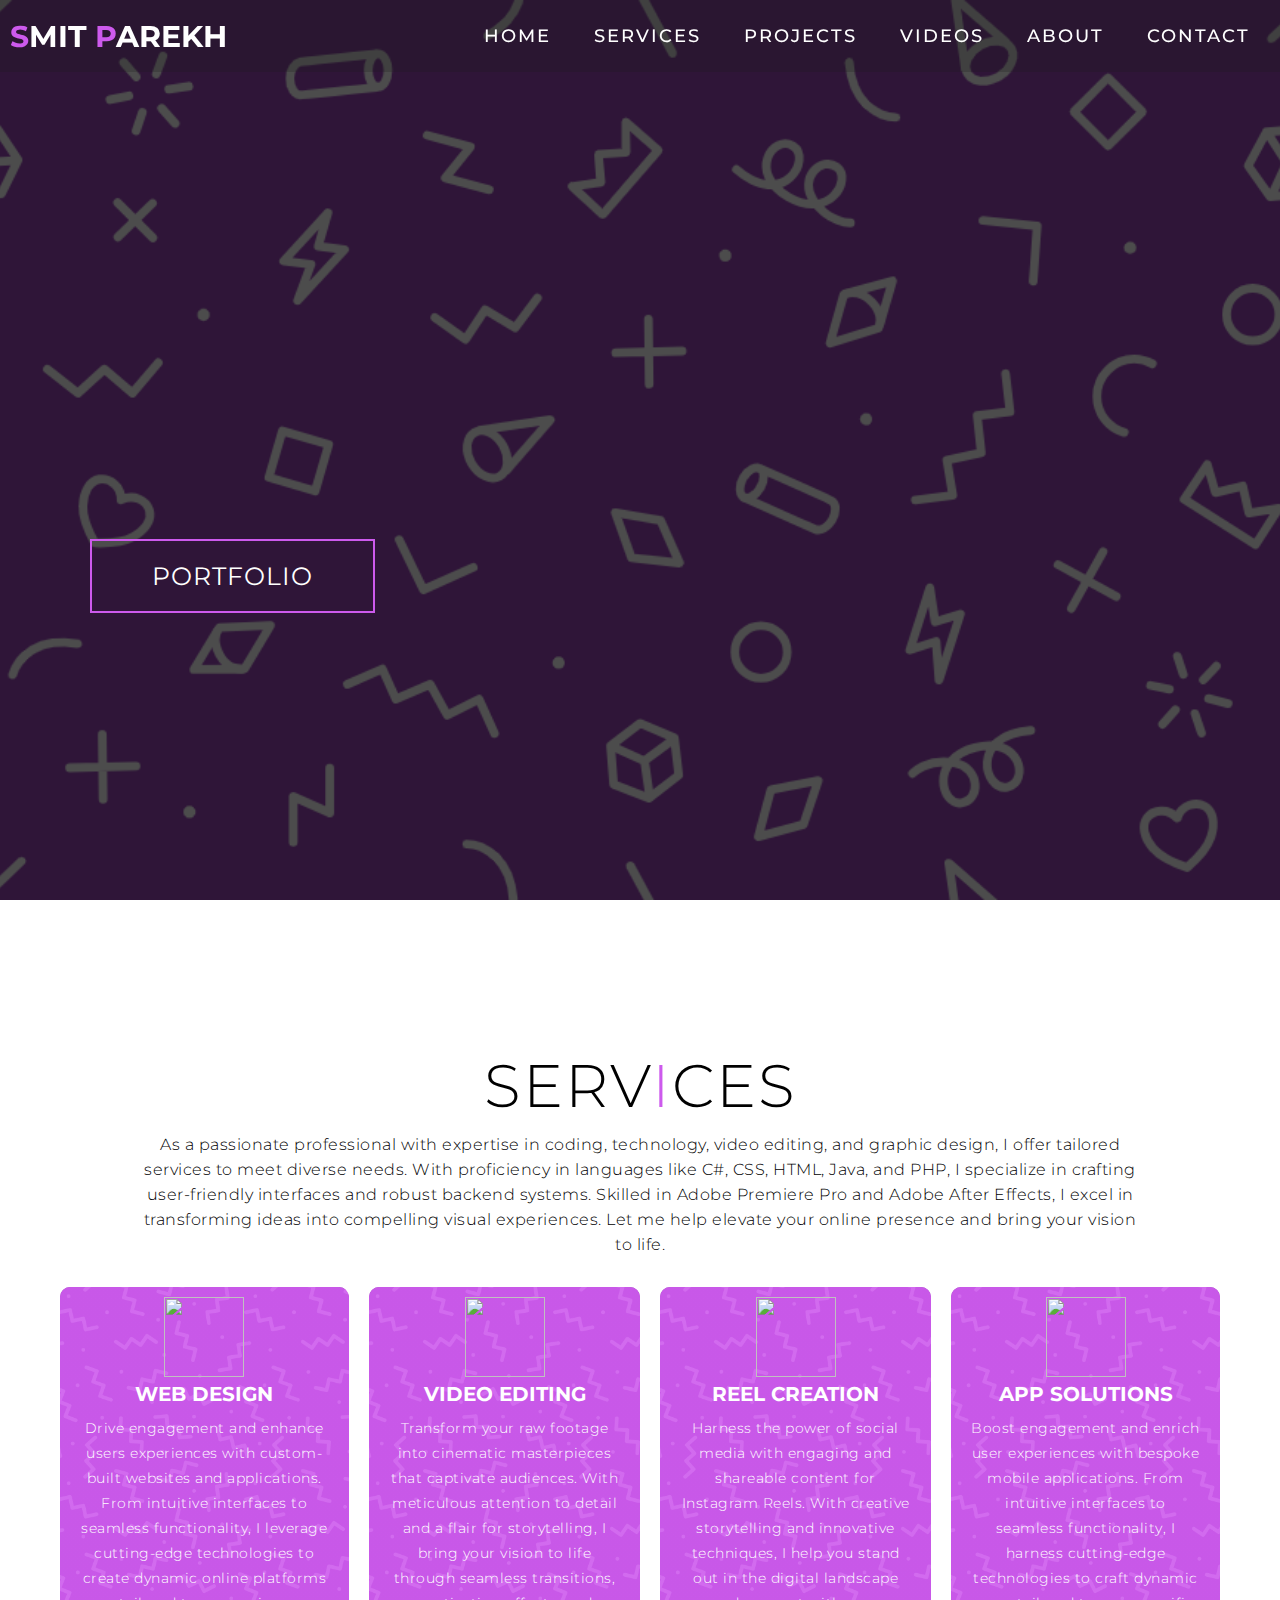
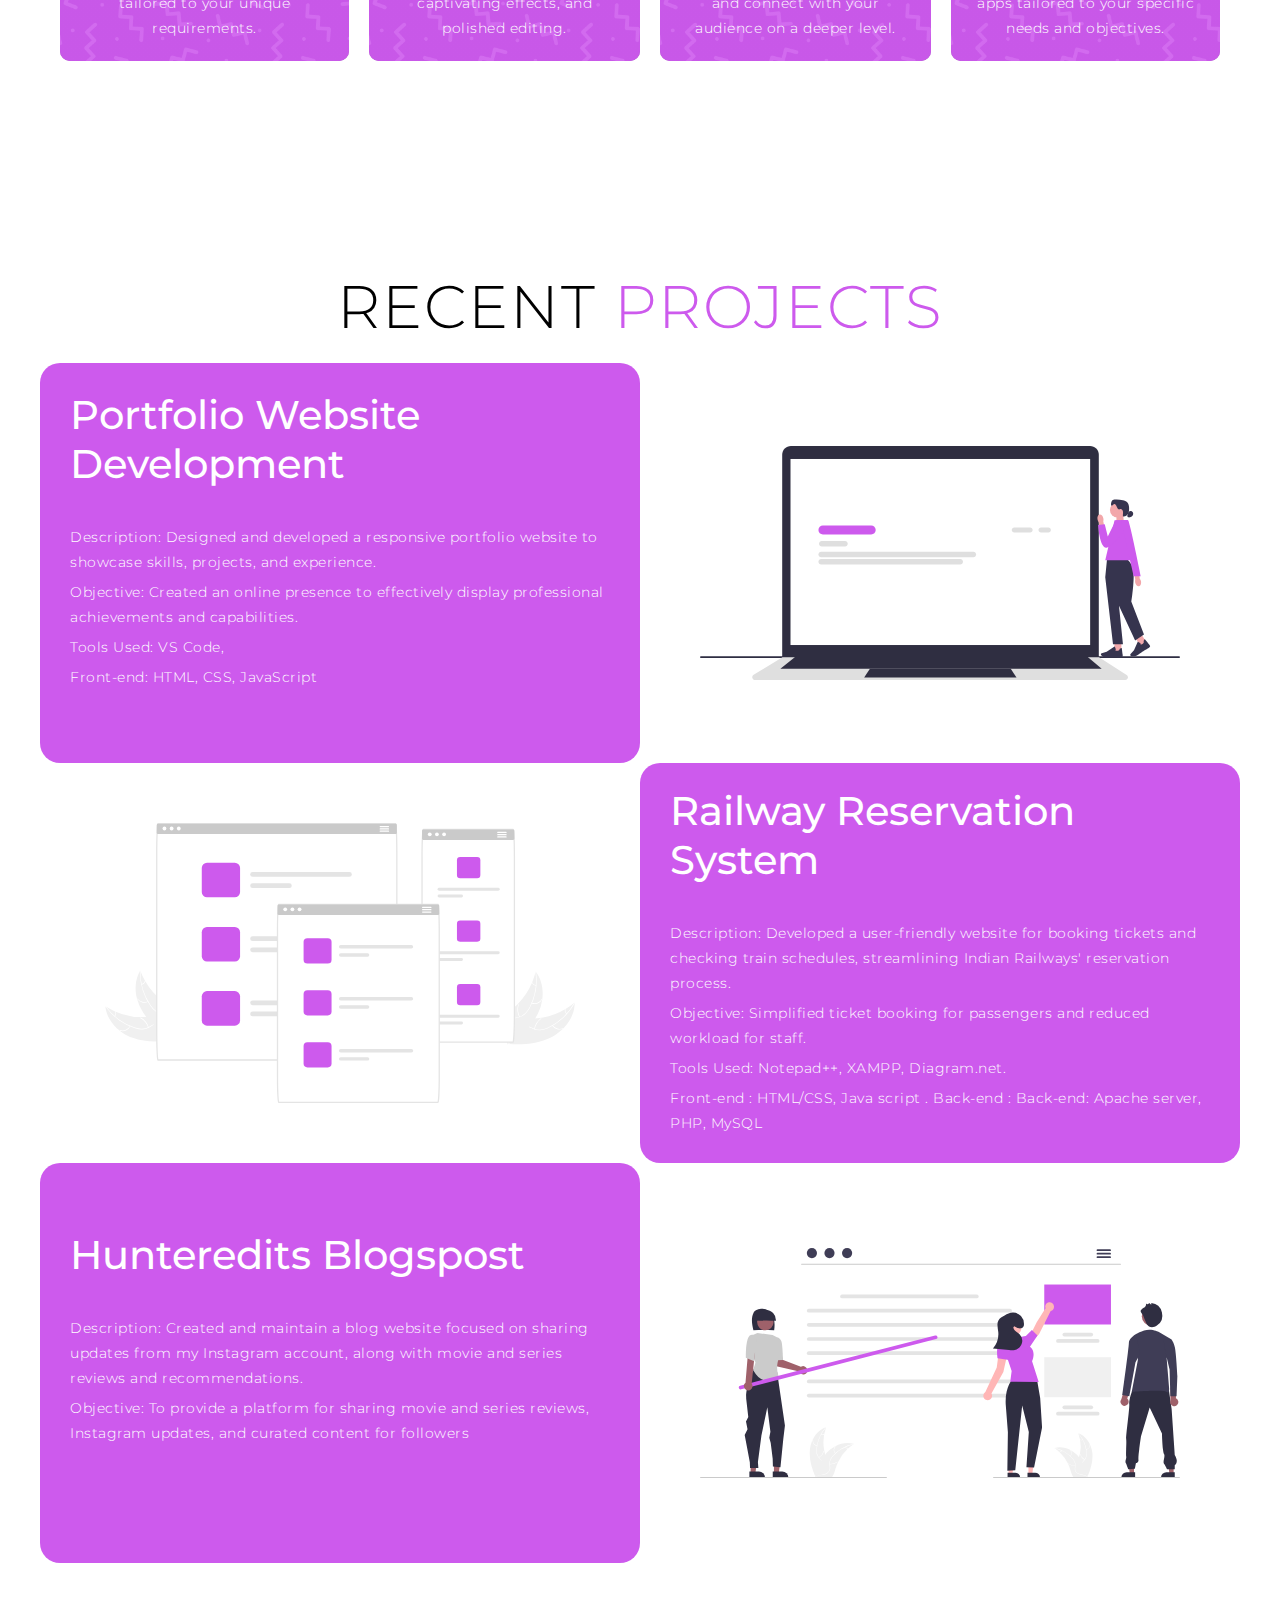
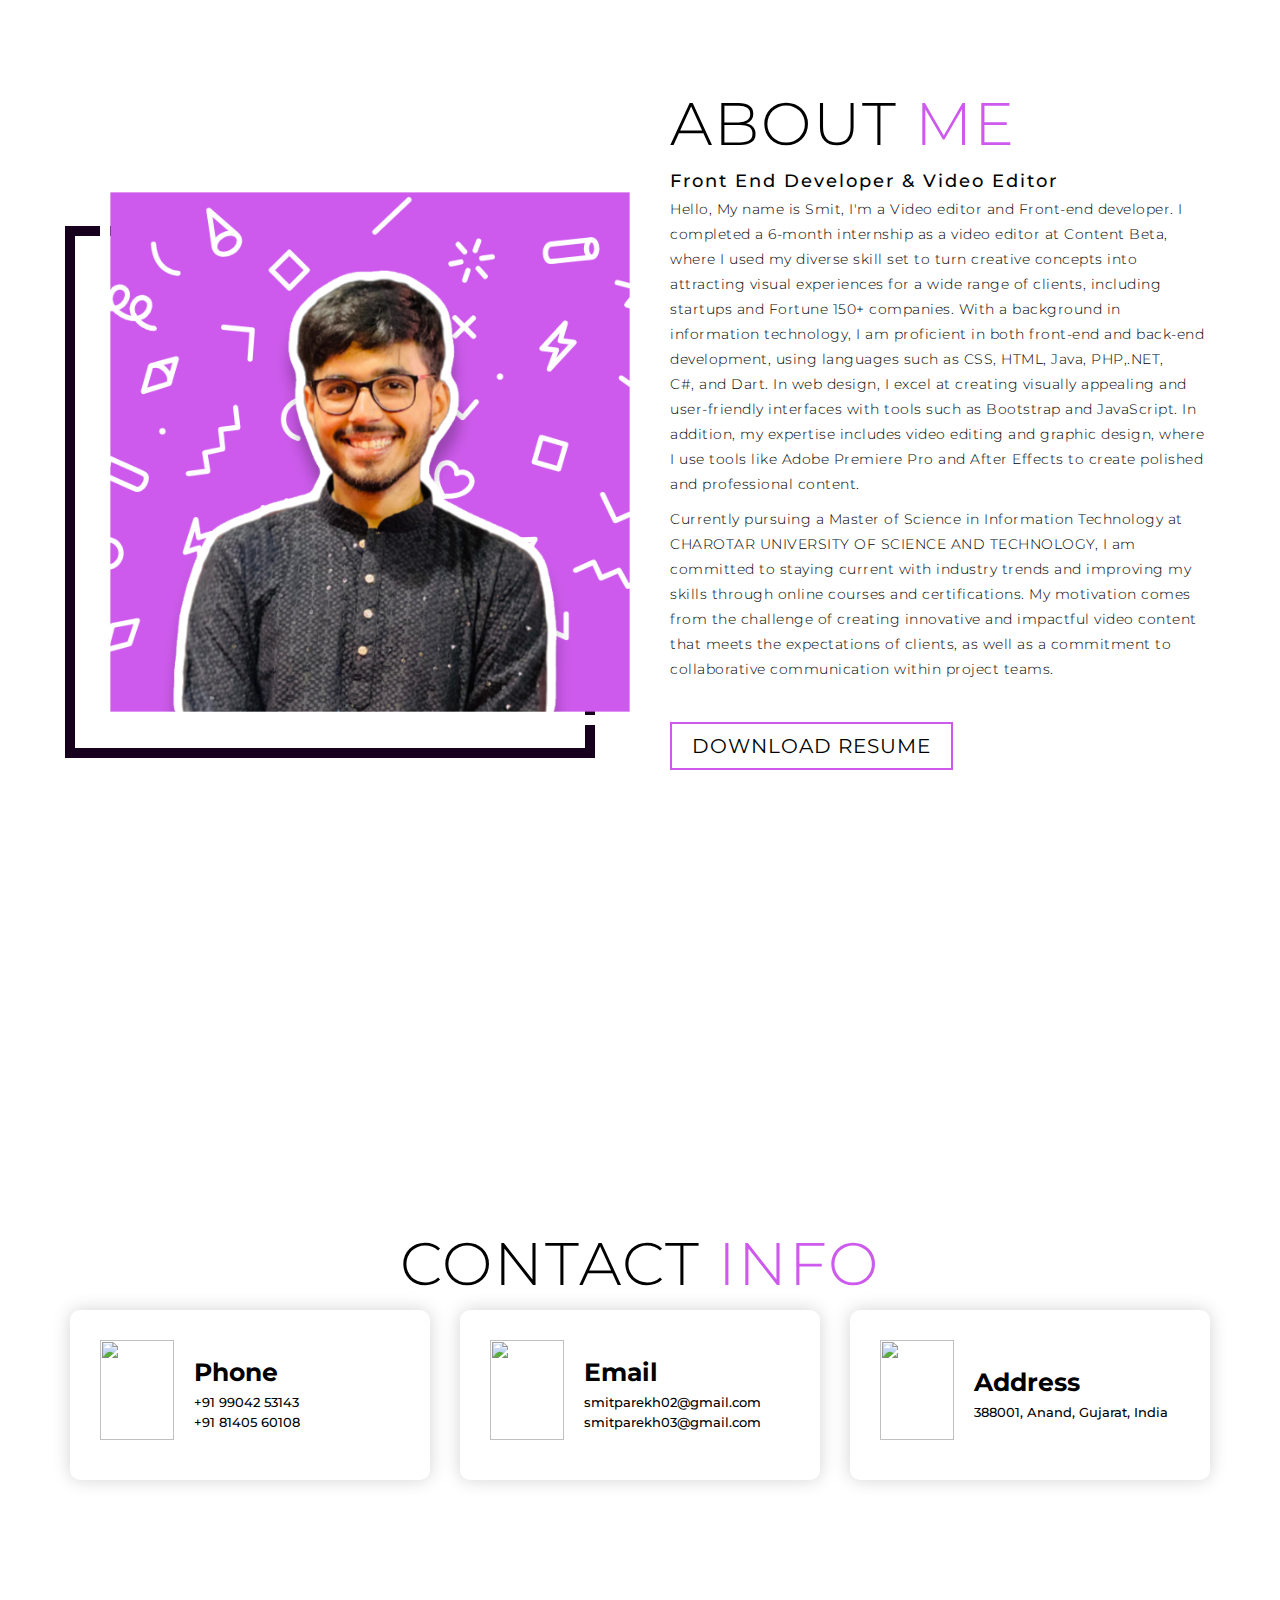
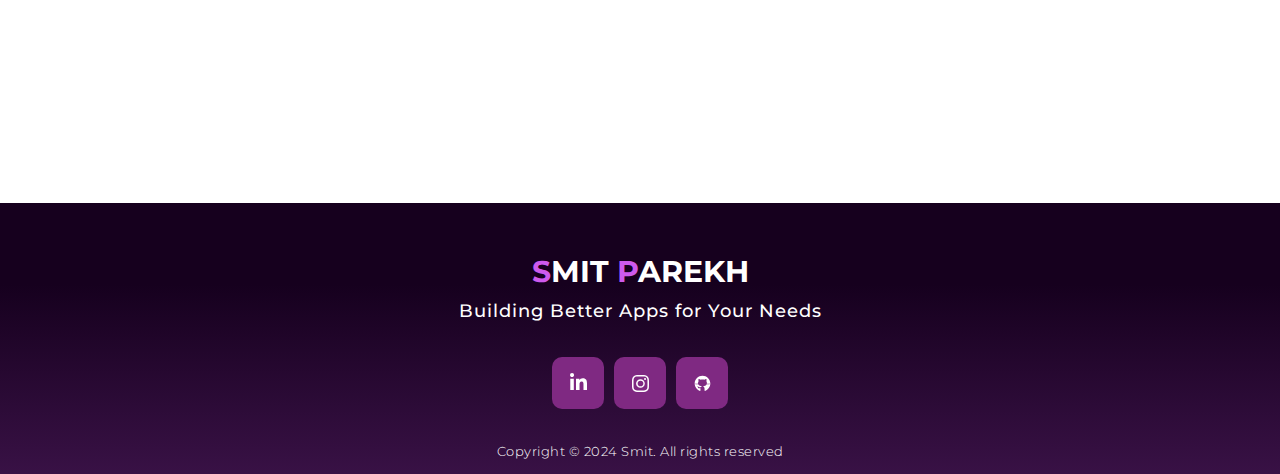
==== index.html @ e4e366f1 "UPDATE INDEX" ====
<!DOCTYPE html>
<html lang="en">

<head>
    <meta charset="UTF-8">

    <meta name="viewport" content="width=device-width, initial-scale=1.0">
    <meta property="og:title" content="Smit Portfolio">

    <meta property="og:image" content="./img/undraw_blogging_re_kl0d.svg">
    <link rel="stylesheet" href="style.css">
    <link rel="icon" type="image/x-icon" href="https://img.icons8.com/ios-filled/50/FFFFFF/document-1.png" />
    <title>Smit's Portfolio</title>
</head>

<body>
    <!-- Header -->
    <section id="header">
        <div class="header container">
            <div class="nav-bar">
                <div class="brand">
                    <a href="index.html">
                        <h1><span>S</span>mit <span>P</span>arekh</h1>
                    </a>
                </div>

                <div class="nav-list">
                    <div class="hamburger">
                        <div class="bar"></div>
                    </div>
                    <ul>
                        <li><a href="#hero" data-after="Home">Home</a></li>
                        <li><a href="#services" data-after="Service">Services</a></li>
                        <li><a href="#projects" data-after="Projects">Projects</a></li>
                        <li><a href="videoGallery.html" data-after="Videos">Videos</a></li>
                        <li><a href="#about" data-after="About">About</a></li>
                        <li><a href="#contact" data-after="Contact">Contact</a></li>

                    </ul>
                </div>
            </div>
        </div>
    </section>
    <!-- End Header -->


    <!-- Hero Section  -->
    <section id="hero">
        <div class="hero container">
            <div>
                <h2>Hello! My name is , <span></span></h2>
                <h1>Smit Parekh<span></span></h1>
                <h1 id="name">Smit<span></span></h1>
                <a href="#projects" type="button" class="cta">Portfolio</a>
            </div>
        </div>
    </section>
    <!-- End Hero Section  -->

    <!-- Service Section -->
    <section id="services">
        <div class="services container">

            <div class="service-top">
                <h1 class="section-title">Serv<span>i</span>ces</h1>
                <p>As a passionate professional with expertise in coding, technology, video editing, and graphic design, I offer tailored services to meet diverse needs. With proficiency in languages like C#, CSS, HTML, Java, and PHP, I specialize in crafting
                    user-friendly interfaces and robust backend systems. Skilled in Adobe Premiere Pro and Adobe After Effects, I excel in transforming ideas into compelling visual experiences. Let me help elevate your online presence and bring your vision
                    to life.
                </p>

            </div>
            <div class="service-bottom">
                <div class="service-column">

                    <div class="service-item">
                        <div class="icon"><img src="https://img.icons8.com/bubbles/100/000000/video-conference.png" /></div>
                        <h2>Web Design </h2>
                        <p>Drive engagement and enhance users experiences with custom-built websites and applications. From intuitive interfaces to seamless functionality, I leverage cutting-edge technologies to create dynamic online platforms tailored to
                            your unique requirements.</p>
                    </div>
                    <div class="service-item">
                        <div class="icon"><img src="https://img.icons8.com/bubbles/100/000000/camcorder-pro.png" /></div>
                        <h2>Video Editing</h2>
                        <p>Transform your raw footage into cinematic masterpieces that captivate audiences. With meticulous attention to detail and a flair for storytelling, I bring your vision to life through seamless transitions, captivating effects, and
                            polished editing.
                        </p>
                    </div>
                    <div class="service-item">
                        <div class="icon"><img src="https://img.icons8.com/bubbles/100/000000/instagram-reels.png" /></div>
                        <h2>Reel Creation</h2>
                        <p>Harness the power of social media with engaging and shareable content for Instagram Reels. With creative storytelling and innovative techniques, I help you stand out in the digital landscape and connect with your audience on a
                            deeper level.
                        </p>
                    </div>
                    <div class="service-item">
                        <div class="icon"><img src="https://img.icons8.com/bubbles/100/000000/lady-window-password.png" /></div>
                        <h2>App Solutions</h2>
                        <p>Boost engagement and enrich user experiences with bespoke mobile applications. From intuitive interfaces to seamless functionality, I harness cutting-edge technologies to craft dynamic apps tailored to your specific needs and objectives.</p>
                    </div>
                </div>
            </div>
        </div>
    </section>
    <!-- End Service Section -->

    <!-- Projects Section -->
    <section id="projects">
        <div class="projects container">
            <div class="projects-header">
                <h1 class="section-title">Recent <span>Projects</span></h1>
            </div>
            <div class="all-projects">

                <!-- lastest to least -->

                <div class="project-item">
                    <div class="project-info">
                        <h1>Portfolio Website Development</h1>
                        <h2>Web Page / Website</h2>
                        <p><span>Description:</span> Designed and developed a responsive portfolio website to showcase skills, projects, and experience.</p>
                        <p><span>Objective:</span> Created an online presence to effectively display professional achievements and capabilities.</p>
                        <p><span>Tools Used:</span> VS Code, </p>
                        <p><span>Front-end:</span> HTML, CSS, JavaScript</p>
                        <div>
                            <a class="menu__link" target="_blank" href="https://smitparekhportfolio.netlify.app/">
                                <h2>Tap to Open!</h2>
                            </a>
                        </div>
                    </div>
                    <div class="project-img">
                        <img src="./img/undraw_undraw_undraw_undraw_undraw_website_o7n3_bucy_30uo_-1-_d6br_m6dn.svg" alt="Project 2">
                    </div>
                </div>

                <div class="project-item">
                    <div class="project-info">
                        <h1>Railway Reservation System</h1>
                        <h2> College Minor Projects </h2>
                        <p><span>Description:</span> Developed a user-friendly website for booking tickets and checking train schedules, streamlining Indian Railways' reservation process.
                        </p>
                        <p><span>Objective:</span> Simplified ticket booking for passengers and reduced workload for staff.</p>
                        <p><span>Tools Used:</span> Notepad++, XAMPP, Diagram.net.</p>
                        <p><span>Front-end :</span> HTML/CSS, Java script . Back-end : Back-end: Apache server, PHP, MySQL</p>
                        </p>

                    </div>
                    <div class="project-img">
                        <img src="./img/undraw_responsive_re_e1nn.svg" alt="Project 2">
                    </div>
                </div>

                <div class="project-item">
                    <div class="project-info">
                        <h1>Hunteredits Blogspost</h1>
                        <h2>Blog Website</h2>
                        <p>
                            <span>Description:</span> Created and maintain a blog website focused on sharing updates from my Instagram account, along with movie and series reviews and recommendations.</p>
                        <p> <span>Objective:</span> To provide a platform for sharing movie and series reviews, Instagram updates, and curated content for followers</p>
                        </p>
                        <div>
                            <a class="menu__link" target="_blank" href="https://huntereditstelegram.blogspot.com/">
                                <h2>Tap to Open!</h2>
                            </a>
                        </div>
                    </div>

                    <div class="project-img">
                        <img src="./img/undraw_blogging_re_kl0d.svg" alt="img">
                    </div>

                </div>


            </div>
        </div>
        </div>
    </section>
    <!-- End Projects Section -->

    <!-- Video Gallery  Section -->
    <!-- <section id="services">
        <div class="services container">

            <div class="service-top">
                <h1 class="section-title">Serv<span>i</span>ces</h1>
            </div>
        </div>
    </section> -->
    <!-- <section id="video-gallery">
        <div class="video-gallery container">
            <div class="video-container">
                <div class="thumbnail" data-video="video1.mp4"></div>
                <div class="thumbnail" data-video="video2.mp4"></div>
                <div class="thumbnail" data-video="video3.mp4"></div>
                <div class="thumbnail" data-video="video4.mp4"></div>
                <video id="carVideo" controls autoplay loop>
                    
                        <source src="video1.mp4" type="video/mp4">
                        <source src="video2.mp4" type="video/mp4">
                        <source src="video3.mp4" type="video/mp4">
                        <source src="video4.mp4" type="video/mp4">
            Your browser does not support the video tag.
        </video>
            </div>
        </div>
    </section> -->
    <!-- End  Video Gallery Section -->

    <!-- About Section -->
    <section id="about">
        <div class="about container">
            <div class="col-left">
                <div class="about-img">
                    <img src="./img/img-2.png" alt="img">
                </div>
            </div>
            <div class="col-right">
                <h1 class="section-title">About <span>me</span></h1>
                <h2>Front End Developer & Video Editor</h2>
                <p>Hello, My name is Smit, I'm a Video editor and Front-end developer. I completed a 6-month internship as a video editor at Content Beta, where I used my diverse skill set to turn creative concepts into attracting visual experiences for
                    a wide range of clients, including startups and Fortune 150+ companies. With a background in information technology, I am proficient in both front-end and back-end development, using languages such as CSS, HTML, Java, PHP,.NET, C#, and
                    Dart. In web design, I excel at creating visually appealing and user-friendly interfaces with tools such as Bootstrap and JavaScript. In addition, my expertise includes video editing and graphic design, where I use tools like Adobe
                    Premiere Pro and After Effects to create polished and professional content.</p>
                <p>Currently pursuing a Master of Science in Information Technology at CHAROTAR UNIVERSITY OF SCIENCE AND TECHNOLOGY, I am committed to staying current with industry trends and improving my skills through online courses and certifications.
                    My motivation comes from the challenge of creating innovative and impactful video content that meets the expectations of clients, as well as a commitment to collaborative communication within project teams.
                </p>
                <a href="#" target="_blank" class="cta" id="downloadLink">Download Resume</a>
            </div>
        </div>
    </section>
    <!-- End About Section -->

    <!-- Contact Section -->
    <section id="contact">
        <div class="contact container">
            <div>
                <h1 class="section-title">Contact <span>info</span></h1>
            </div>
            <div class="contact-items">
                <div class="contact-item">
                    <div class="icon"><img src="https://img.icons8.com/bubbles/100/000000/phone.png" /></div>
                    <div class="contact-info">
                        <h1>Phone</h1>
                        <h2>+91 99042 53143<br> +91 81405 60108</h2>
                    </div>
                </div>
                <div class="contact-item">
                    <div class="icon"><img src="https://img.icons8.com/bubbles/100/000000/new-post.png" /></div>
                    <div class="contact-info">
                        <h1>Email</h1>
                        <h2>smitparekh02@gmail.com<br> smitparekh03@gmail.com</h2>
                    </div>
                </div>
                <div class="contact-item">
                    <div class="icon"><img src="https://img.icons8.com/bubbles/100/000000/map-marker.png" /></div>
                    <div class="contact-info">
                        <h1>Address</h1>
                        <h2>388001, Anand, Gujarat, India </h2>
                    </div>
                </div>
            </div>
        </div>
    </section>
    <!-- End Contact Section -->

    <!-- Footer -->
    <section id="footer">
        <div class="footer container">
            <div class="brand">
                <h1><span>S</span>mit <span>P</span>arekh</h1>
            </div>
            <h2>Building Better Apps for Your Needs</h2>
            <!--<div class="social-icon">
                <div class="social-item">
                    <a href="#"><img src="https://img.icons8.com/color/48/linkedin.png" alt="linkedin" /></a>
                </div>
                <div class="social-item">
                    <a href="#"><img src="https://img.icons8.com/fluency/48/instagram-new.png" alt="instagram-new" /></a>
                </div>
                <div class="social-item">
                    <a href="#"><img src="https://img.icons8.com/color/48/github.png" alt="github" /></a>

                </div>
                <div class="social-item">

                </div>
            </div> -->
            <div class="card">

                <a href="https://www.linkedin.com/in/smit-parekh-497b87231/" target="_blank" class="socialContainer containerThree">
                    <svg class="socialSvg linkdinSvg" viewBox="0 0 448 512"><path d="M100.28 448H7.4V148.9h92.88zM53.79 108.1C24.09 108.1 0 83.5 0 53.8a53.79 53.79 0 0 1 107.58 0c0 29.7-24.1 54.3-53.79 54.3zM447.9 448h-92.68V302.4c0-34.7-.7-79.2-48.29-79.2-48.29 0-55.69 37.7-55.69 76.7V448h-92.78V148.9h89.08v40.8h1.3c12.4-23.5 42.69-48.3 87.88-48.3 94 0 111.28 61.9 111.28 142.3V448z"></path></svg>
                </a>

                <a href="https://www.instagram.com/hunteredits_2.0/" target="_blank" class="socialContainer containerOne">
                    <svg class="socialSvg instagramSvg" viewBox="0 0 16 16"> <path d="M8 0C5.829 0 5.556.01 4.703.048 3.85.088 3.269.222 2.76.42a3.917 3.917 0 0 0-1.417.923A3.927 3.927 0 0 0 .42 2.76C.222 3.268.087 3.85.048 4.7.01 5.555 0 5.827 0 8.001c0 2.172.01 2.444.048 3.297.04.852.174 1.433.372 1.942.205.526.478.972.923 1.417.444.445.89.719 1.416.923.51.198 1.09.333 1.942.372C5.555 15.99 5.827 16 8 16s2.444-.01 3.298-.048c.851-.04 1.434-.174 1.943-.372a3.916 3.916 0 0 0 1.416-.923c.445-.445.718-.891.923-1.417.197-.509.332-1.09.372-1.942C15.99 10.445 16 10.173 16 8s-.01-2.445-.048-3.299c-.04-.851-.175-1.433-.372-1.941a3.926 3.926 0 0 0-.923-1.417A3.911 3.911 0 0 0 13.24.42c-.51-.198-1.092-.333-1.943-.372C10.443.01 10.172 0 7.998 0h.003zm-.717 1.442h.718c2.136 0 2.389.007 3.232.046.78.035 1.204.166 1.486.275.373.145.64.319.92.599.28.28.453.546.598.92.11.281.24.705.275 1.485.039.843.047 1.096.047 3.231s-.008 2.389-.047 3.232c-.035.78-.166 1.203-.275 1.485a2.47 2.47 0 0 1-.599.919c-.28.28-.546.453-.92.598-.28.11-.704.24-1.485.276-.843.038-1.096.047-3.232.047s-2.39-.009-3.233-.047c-.78-.036-1.203-.166-1.485-.276a2.478 2.478 0 0 1-.92-.598 2.48 2.48 0 0 1-.6-.92c-.109-.281-.24-.705-.275-1.485-.038-.843-.046-1.096-.046-3.233 0-2.136.008-2.388.046-3.231.036-.78.166-1.204.276-1.486.145-.373.319-.64.599-.92.28-.28.546-.453.92-.598.282-.11.705-.24 1.485-.276.738-.034 1.024-.044 2.515-.045v.002zm4.988 1.328a.96.96 0 1 0 0 1.92.96.96 0 0 0 0-1.92zm-4.27 1.122a4.109 4.109 0 1 0 0 8.217 4.109 4.109 0 0 0 0-8.217zm0 1.441a2.667 2.667 0 1 1 0 5.334 2.667 2.667 0 0 1 0-5.334z"></path> </svg>
                </a>

                <a href="https://github.com/SmitParekh84" target="_blank" class="socialContainer containerTwo">
                    <svg class="socialSvg instagramSvg" xmlns="http://www.w3.org/2000/svg" x="0px" y="0px" viewBox="0 0 50 50" style="fill:#000000;">
                     <path d="M17.791,46.836C18.502,46.53,19,45.823,19,45v-5.4c0-0.197,0.016-0.402,0.041-0.61C19.027,38.994,19.014,38.997,19,39 c0,0-3,0-3.6,0c-1.5,0-2.8-0.6-3.4-1.8c-0.7-1.3-1-3.5-2.8-4.7C8.9,32.3,9.1,32,9.7,32c0.6,0.1,1.9,0.9,2.7,2c0.9,1.1,1.8,2,3.4,2 c2.487,0,3.82-0.125,4.622-0.555C21.356,34.056,22.649,33,24,33v-0.025c-5.668-0.182-9.289-2.066-10.975-4.975 c-3.665,0.042-6.856,0.405-8.677,0.707c-0.058-0.327-0.108-0.656-0.151-0.987c1.797-0.296,4.843-0.647,8.345-0.714 c-0.112-0.276-0.209-0.559-0.291-0.849c-3.511-0.178-6.541-0.039-8.187,0.097c-0.02-0.332-0.047-0.663-0.051-0.999 c1.649-0.135,4.597-0.27,8.018-0.111c-0.079-0.5-0.13-1.011-0.13-1.543c0-1.7,0.6-3.5,1.7-5c-0.5-1.7-1.2-5.3,0.2-6.6 c2.7,0,4.6,1.3,5.5,2.1C21,13.4,22.9,13,25,13s4,0.4,5.6,1.1c0.9-0.8,2.8-2.1,5.5-2.1c1.5,1.4,0.7,5,0.2,6.6c1.1,1.5,1.7,3.2,1.6,5 c0,0.484-0.045,0.951-0.11,1.409c3.499-0.172,6.527-0.034,8.204,0.102c-0.002,0.337-0.033,0.666-0.051,0.999 c-1.671-0.138-4.775-0.28-8.359-0.089c-0.089,0.336-0.197,0.663-0.325,0.98c3.546,0.046,6.665,0.389,8.548,0.689 c-0.043,0.332-0.093,0.661-0.151,0.987c-1.912-0.306-5.171-0.664-8.879-0.682C35.112,30.873,31.557,32.75,26,32.969V33 c2.6,0,5,3.9,5,6.6V45c0,0.823,0.498,1.53,1.209,1.836C41.37,43.804,48,35.164,48,25C48,12.318,37.683,2,25,2S2,12.318,2,25 C2,35.164,8.63,43.804,17.791,46.836z"></path>
                    
                    </svg>
                </a>
            </div>



            <p>Copyright © 2024 Smit. All rights reserved</p>
        </div>

    </section>
    <!-- End Footer -->
    <script src="./app.js"></script>
</body>

</html>
---- style.css ----
@import 'https://fonts.googleapis.com/css?family=Montserrat:300, 400, 700&display=swap';
* {
    padding: 0;
    margin: 0;
    box-sizing: border-box;
}

html {
    font-size: 10px;
    font-family: 'Montserrat', sans-serif;
    scroll-behavior: smooth;
}

a {
    text-decoration: none;
}

.container {
    min-height: 100vh;
    width: 100%;
    display: flex;
    align-items: center;
    justify-content: center;
}

img {
    height: 100%;
    width: 100%;
    object-fit: cover;
}

p {
    color: black;
    font-size: 1.4rem;
    margin-top: 5px;
    line-height: 2.5rem;
    font-weight: 300;
    letter-spacing: 0.05rem;
}

.section-title {
    font-size: 4rem;
    font-weight: 300;
    color: black;
    margin-bottom: 10px;
    text-transform: uppercase;
    letter-spacing: 0.2rem;
    text-align: center;
    position: sticky;
}

.textforcolor {
    color: #cd5aed;
    font-weight: bold;
}

.section-title span {
    color: #cd5aed;
}

.cta {
    display: inline-block;
    padding: 10px 30px;
    color: white;
    background-color: transparent;
    border: 2px solid rgb(205, 90, 237);
    font-size: 2rem;
    text-transform: uppercase;
    letter-spacing: 0.1rem;
    margin-top: 30px;
    transition: 0.3s ease;
    transition-property: background-color, color;
}

.cta:hover {
    color: white;
    background-color: rgb(205, 90, 237);
}

.brand h1 {
    font-size: 3rem;
    text-transform: uppercase;
    color: white;
    margin-left: auto;
}

.brand h1 span {
    color: rgb(205, 90, 237);
}


/* Header section */

#header {
    position: fixed;
    z-index: 1000;
    left: 0;
    top: 0;
    width: 100vw;
    height: auto;
    padding: auto;
}

#header .header {
    min-height: 8vh;
    background-color: rgba(31, 30, 30, 0.24);
    transition: 0.3s ease background-color;
}

#header .nav-bar {
    display: flex;
    align-items: center;
    justify-content: space-between;
    width: 100%;
    height: 100%;
    max-width: 1300px;
    padding: 0 10px;
}

#header .nav-list ul {
    list-style: none;
    position: absolute;
    background-color: rgb(31, 30, 30);
    width: 100vw;
    height: 100vh;
    left: 100%;
    top: 0;
    display: flex;
    flex-direction: column;
    justify-content: center;
    align-items: center;
    z-index: 1;
    overflow-x: hidden;
    transition: 0.5s ease left;
}

#header .nav-list ul.active {
    left: 0%;
}

#header .nav-list ul a {
    font-size: 2.5rem;
    font-weight: 500;
    letter-spacing: 0.2rem;
    text-decoration: none;
    color: white;
    text-transform: uppercase;
    padding: 20px;
    display: block;
}

#header .nav-list ul a::after {
    content: attr(data-after);
    position: absolute;
    top: 50%;
    left: 50%;
    transform: translate(-50%, -50%) scale(0);
    color: rgb(205, 90, 237);
    font-size: 13rem;
    letter-spacing: 50px;
    z-index: -1;
    transition: 0.3s ease letter-spacing;
}

#header .nav-list ul li:hover a::after {
    transform: translate(-50%, -50%) scale(1);
    letter-spacing: initial;
}

#header .nav-list ul li:hover a {
    color: rgb(205, 90, 237);
}

#header .hamburger {
    height: 60px;
    width: 60px;
    display: inline-block;
    border: 3px solid white;
    border-radius: 50%;
    position: relative;
    display: flex;
    align-items: center;
    justify-content: center;
    z-index: 100;
    cursor: pointer;
    transform: scale(0.8);
    margin-right: 0 auto;
}

#header .hamburger:after {
    position: absolute;
    content: '';
    height: 100%;
    width: 100%;
    border-radius: 50%;
    border: 3px solid rgb(205, 90, 237);
    animation: hamburger_puls 1s ease infinite;
}

#header .hamburger .bar {
    height: 2px;
    width: 30px;
    position: relative;
    background-color: white;
    z-index: -1;
}

#header .hamburger .bar::after,
#header .hamburger .bar::before {
    content: '';
    position: absolute;
    height: 100%;
    width: 100%;
    left: 0;
    background-color: white;
    transition: 0.3s ease;
    transition-property: top, bottom;
}

#header .hamburger .bar::after {
    top: 8px;
}

#header .hamburger .bar::before {
    bottom: 8px;
}

#header .hamburger.active .bar::before {
    bottom: 0;
}

#header .hamburger.active .bar::after {
    top: 0;
}


/* End Header section */


/* Hero Section */

#hero {
    background-image: url(./img/hero-bg.png);
    background-size: cover;
    background-position: top center;
    position: relative;
    z-index: 1;
}

#hero::after {
    content: '';
    position: absolute;
    left: 0;
    top: 0;
    height: 100%;
    width: 100%;
    background-color: black;
    opacity: 0.7;
    z-index: -1;
}

#hero .hero {
    max-width: 1200px;
    margin: 0 auto;
    padding: 0 50px;
    justify-content: flex-start;
}

#hero h1,
h2 {
    display: block;
    width: fit-content;
    font-size: 4rem;
    position: relative;
    color: transparent;
}

#hero h1,
h2:nth-child(1) {
    animation: text_reveal 2.5s ease forwards;
    animation-delay: 1s;
}

#hero h1:nth-child(2) {
    animation: text_reveal 2.5s ease forwards;
    animation-delay: 1.5s;
}

#hero h1:nth-child(3) {
    animation: text_reveal_name 2s ease-in-out infinite;
    animation-delay: 0.1s;
}

#hero h1 span,
h2 span {
    position: absolute;
    top: 0;
    left: 0;
    height: 100%;
    width: 0;
    background-color: rgb(205, 90, 237);
}

#hero h2:nth-child(1) span {
    animation: text_reveal_box 1s ease forwards;
    animation-delay: 1s;
}

#hero h1:nth-child(1) span {
    animation: text_reveal_box 1.5s ease-in-out forwards;
    animation-delay: 1s;
}

#hero h1:nth-child(2) span {
    animation: text_reveal_box 1.5s ease-in-out forwards;
    animation-delay: 1s;
}

#hero h1:nth-child(3) span {
    animation: text_reveal_box 2s ease-in-out infinite;
    animation-delay: 2s;
}


/* End Hero Section */


/* Services Section */

#services .services {
    flex-direction: column;
    text-align: center;
    max-width: 1500px;
    margin: 0 auto;
}

#services .service-top {
    max-width: 1000px;
    margin: 0px;
    margin-left: 50px;
    margin-right: 50px;
    text-align: center;
    margin-top: 20px;
    margin-bottom: 20px;
}

#services .service-top p {
    font-size: medium;
}

#services .service-bottom {
    display: flex;
    align-items: center;
    justify-content: center;
    flex-wrap: wrap;
    margin-left: 50px;
    margin-right: 50px;
    padding: 10px auto;
}

.service-column {
    display: flex;
}

#services .service-item {
    flex: 1;
    text-align: left;
    display: flex;
    flex-basis: content;
    align-items: center;
    justify-content: first baseline;
    flex-direction: column;
    padding: 10px;
    border-radius: 10px;
    background-image: url(./img/img-1.png);
    background-size: cover;
    margin: 10px;
    position: relative;
    z-index: 1;
    overflow: hidden;
    /* flex-basis: content; */
    /* flex-basis: 100%;
    height: 380px;
    display: flex;
    align-items: flex-start;
    justify-content: center;
    flex-direction: column;
    padding: 20px;
    border-radius: 10px;
    background-image: url(./img/img-1.png);
    background-size: cover;
    margin: 10px 5%;
    position: relative;
    z-index: 1;
    overflow: hidden; */
}

#services .service-item::after {
    content: '';
    position: absolute;
    left: 0;
    top: 0;
    height: 100%;
    width: 100%;
    background-image: linear-gradient(60deg, #CD5AED 220%, #FFE7FF 100%);
    opacity: 0.9;
    z-index: -1;
}

#services .service-bottom .icon {
    height: 80px;
    width: 80px;
    margin-bottom: 5px;
}

#services .service-item h2 {
    font-size: 2rem;
    color: white;
    margin-left: 10px;
    margin-right: 10px;
    /* margin: 5px 10px 5px 10px; */
    /* 
    margin-top: 5px;
    margin-bottom: 5px; */
    text-transform: uppercase;
}

#services .service-item p {
    color: white;
    text-align: center;
    margin: 10px;
    margin-bottom: 10px;
}

#services .service-item {
    transition: 0.3s ease transform;
}

#services .service-item:hover {
    transform: scale(1.1);
}


/* End Services Section */


/* Projects section */

#projects .project-highlight span {
    color: #CD5AED;
}

#projects .projects {
    flex-direction: column;
    max-width: 1200px;
    margin: 0 auto;
    padding: 20px 0;
}

#projects .projects-header h1 {
    margin-bottom: 0;
    margin-top: 50px;
}

#projects .all-projects {
    display: flex;
    align-items: center;
    justify-content: center;
    flex-direction: column;
    flex-wrap: wrap;
    padding: 20px 0;
}

#projects .project-item {
    display: flex;
    flex-direction: row;
    align-items: center;
    justify-content: center;
    flex-direction: column;
    width: 80%;
    margin: 20px auto;
    overflow: hidden;
    border-radius: 10px;
}

#projects .project-info {
    flex: 1;
    padding: 30px;
    flex-basis: 50%;
    height: 100%;
    display: flex;
    align-items: flex-start;
    justify-content: center;
    flex-direction: column;
    background-image: linear-gradient(60deg, #CD5AED 220%, #FFE7FF 100%);
    color: white;
    border-radius: 20px;
}

#projects .project-info h1 {
    font-size: 4rem;
    font-weight: 500;
}

#projects .project-info h2 {
    font-size: 1.8rem;
    font-weight: 500;
    margin-top: 10px;
}

#projects .project-info p {
    color: white;
}

#projects .project-img {
    flex: 1;
    flex-basis: 50%;
    height: 300px;
    overflow: hidden;
    position: relative;
}

#projects .project-img:after {
    content: '';
    position: absolute;
    left: 0;
    top: 0;
    height: 100%;
    width: 100%;
    /* background-image: linear-gradient(60deg, #16001E 50%, #CD5AED 200%); */
    opacity: 0.7;
}

#projects .project-img img {
    padding: 60px;
    object-fit: scale-down;
    object-position: center;
    transition: 0.3s ease transform;
    margin: auto;
    display: block;
}

#projects .project-item:hover .project-img img {
    transform: scale(1.1);
}


/* End Projects section */


/* Video Gallery */


/* End Video Gallery */


/* About Section */

#about .about {
    flex-direction: column-reverse;
    text-align: center;
    max-width: 1200px;
    margin: 0 auto;
    padding: 50px 0px;
    display: flex;
    order: 1;
}

#about .col-left {
    width: 250px;
    height: 360px;
    flex: 1;
}

#about .col-right {
    width: 100%;
    flex: 1;
}

#about .col-right h2 {
    font-size: 1.8rem;
    font-weight: 500;
    letter-spacing: 0.2rem;
    color: #000000;
}

#about .col-right p {
    margin-bottom: 10px;
}

#about .col-right .cta {
    color: black;
    margin-bottom: 50px;
    padding: 10px 20px;
    font-size: 2rem;
}

#about .col-left .about-img {
    height: 100%;
    width: 100%;
    position: relative;
    border: 10px solid white;
    order: 2;
}

#about .col-left .about-img::after {
    animation-duration: 1s;
    content: '';
    position: absolute;
    left: -33px;
    top: 19px;
    height: 98%;
    width: 98%;
    border: 7px solid #16001E;
    z-index: -1;
}


/* End About Section */


/* contact Section */

#contact .contact {
    flex-direction: column;
    max-width: 1200px;
    /* height: auto; */
    margin: 0 auto;
    width: 100%;
}

#contact .contact-items {
    /* max-width: 400px; */
    width: 100%;
}

#contact .contact-item {
    width: 80%;
    padding: 20px;
    text-align: center;
    border-radius: 10px;
    padding: 30px;
    margin: 30px;
    display: flex;
    justify-content: center;
    align-items: center;
    flex-direction: column;
    box-shadow: 0px 0px 18px 0 #0000002c;
    transition: 0.3s ease box-shadow;
}

#contact .contact-item:hover {
    box-shadow: 0px 0px 5px 0 #0000002c;
}

#contact .icon {
    width: 70px;
    margin: 0 auto;
    margin-bottom: 10px;
}

#contact .contact-info h1 {
    font-size: 2.5rem;
    font-weight: 500px;
    margin-bottom: 5px;
}

#contact .contact-info h2 {
    font-size: 1.3rem;
    line-height: 2rem;
    font-weight: 500;
    color: #000000;
}


/*End contact Section */


/* Footer */

#footer {
    margin-top: 0;
    background-image: linear-gradient(180deg, #16001E 30%, #CD5AED 400%);
}

#footer .footer {
    min-height: 200px;
    flex-direction: column;
    padding-top: 50px;
    padding-bottom: 10px;
}

#footer h2 {
    color: white;
    font-weight: 500;
    font-size: 1.8rem;
    letter-spacing: 0.1rem;
    margin-top: 10px;
    margin-bottom: 10px;
}

#footer .social-icon {
    display: flex;
    margin-bottom: 30px;
}

#footer .social-item {
    height: 50px;
    width: 50px;
    margin: 0 5px;
}

#footer .social-item img {
    filter: grayscale(1);
    transition: 0.3s ease filter;
}

#footer .social-item:hover img {
    filter: grayscale(0);
}

#footer p {
    color: white;
    font-size: 1.3rem;
}


/* End Footer */


/* Keyframes */

@keyframes hamburger_puls {
    0% {
        opacity: 1;
        transform: scale(1);
    }
    100% {
        opacity: 0;
        transform: scale(1.4);
    }
}

@keyframes text_reveal_box {
    50% {
        width: 100%;
        left: 0;
    }
    100% {
        width: 0;
        left: 100%;
    }
}

@keyframes text_reveal {
    100% {
        color: white;
        font-weight: bold;
    }
}

@keyframes text_reveal_name {
    100% {
        color: rgb(205, 90, 237);
        font-weight: 500;
    }
}


/* End Keyframes */


/*Bottom card*/

.card {
    width: fit-content;
    height: fit-content;
    display: flex;
    align-items: center;
    justify-content: center;
    padding: 25px 25px;
    gap: 10px;
    box-shadow: 0px 0px 20px rgba(255, 255, 255, 0);
}


/* for all social containers*/

.socialContainer {
    width: 52px;
    height: 52px;
    background-color: rgb(127, 41, 130);
    display: flex;
    align-items: center;
    justify-content: center;
    overflow: hidden;
    transition-duration: .3s;
    border-radius: 10px;
}


/* instagram*/

.containerOne:hover {
    background-color: #d62976;
    transition-duration: .3s;
}


/* twitter*/

.containerTwo:hover {
    background-color: #4078c0;
    transition-duration: .3s;
}


/* linkdin*/

.containerThree:hover {
    background-color: #0072b1;
    transition-duration: .3s;
}


/* Whatsapp*/

.containerFour:hover {
    background-color: #128C7E;
    transition-duration: .3s;
}

.socialContainer:active {
    transform: scale(0.9);
    transition-duration: .3s;
}

.socialSvg {
    width: 17px;
}

.socialSvg path {
    fill: rgb(255, 255, 255);
}

.socialContainer:hover .socialSvg {
    animation: slide-in-top 0.3s both;
}

@keyframes slide-in-top {
    0% {
        transform: translateY(-50px);
        opacity: 0;
    }
    100% {
        transform: translateY(0);
        opacity: 1;
    }
}


/*For link to open project*/


/* <reset-style> ============================ */

a {
    text-decoration: none;
}


/* <main-style> ============================ */

.menu__link {
    color: #fff;
    line-height: 2;
    position: relative;
}

.menu__link::before {
    content: '';
    width: 0;
    height: 2px;
    border-radius: 2px;
    background-color: #ff5fff;
    position: absolute;
    bottom: -.25rem;
    left: 50%;
    transition: width .4s, left .4s;
}

.menu__link:hover::before {
    width: 100%;
    left: 0;
}


/*for lin efferct*/

.link-effect {
    display: inline-block;
    position: relative;
    overflow: hidden;
}

.link-effect img {
    transition: transform 0.3s ease;
}

.link-effect:hover img {
    transform: scale(1.2);
}


/* Media Query For Desktop */

@media only screen and (min-width: 768px) {
    .cta {
        font-size: 2.5rem;
        padding: 20px 60px;
    }
    h1.section-title {
        font-size: 6rem;
    }
    /* Hero */
    #hero h1 {
        font-size: 7rem;
    }
    /* End Hero */
    /* header */
    #header .hamburger {
        display: none;
    }
    #header .nav-list ul {
        position: initial;
        display: block;
        height: auto;
        width: fit-content;
        background-color: transparent;
    }
    #header .nav-list ul li {
        display: inline-block;
    }
    #header .nav-list ul li a {
        font-size: 1.8rem;
    }
    #header .nav-list ul a:after {
        display: none;
    }
    /* End header */
    /* Services Section */
    /* End Services Section */
    /* Project */
    #projects .project-item {
        flex-direction: row;
        height: 400px;
        margin: 0;
        width: 100%;
        border-radius: 0;
    }
    #projects .project-item:nth-child(even) {
        flex-direction: row-reverse;
    }
    #projects .all-projects .project-info,
    #projects .all-projects .project-img {
        height: 100%;
    }
    /* End Project */
    /* About */
    #about .about {
        flex-direction: row;
    }
    #about .col-left {
        align-content: baseline;
        width: max-content;
        height: max-content;
        padding-left: 60px;
    }
    #about .about .col-left .about-img {
        height: max-content;
    }
    #about .about .col-left .about-img::after {
        left: -45px;
        top: 34px;
        height: 98%;
        width: 98%;
        border: 10px solid #16001E;
    }
    #about .col-right {
        text-align: left;
        padding: 30px;
    }
    #about .col-right h1 {
        text-align: left;
    }
    /* End About */
    /* Contact */
    #contact .contact {
        flex-direction: column;
        padding: 100px 0;
        align-items: center;
        justify-content: center;
        min-width: 20vh;
    }
    #contact .contact-items {
        width: 100%;
        display: flex;
        flex-direction: row;
        justify-content: space-evenly;
        margin: 0;
    }
    #contact .contact-item {
        width: 30%;
        margin: 0;
        flex-direction: row;
    }
    #contact .contact-item .icon {
        height: 100px;
        width: 100px;
    }
    #contact .contact-item .icon img {
        object-fit: contain;
    }
    #contact .contact-item .contact-info {
        width: 100%;
        text-align: left;
        padding-left: 20px;
    }
    /* End Contact */
    /* Project */
    #projects .project-item {
        flex-direction: row;
        height: 400px;
        margin: 0;
        width: 100%;
        border-radius: 0;
    }
    #projects .project-item:nth-child(even) {
        flex-direction: row-reverse;
    }
    #projects .all-projects .project-info,
    #projects .all-projects .project-img {
        height: 100%;
    }
    /* End Project */
}


/* End  Media Query For Desktop */


/* End Media Query For Tablet */

@media only screen and (max-width: 768px) {
    #hero .hero {
        max-width: 1200px;
        margin: 0 auto;
        padding: 0 30px;
        justify-content: flex-start;
    }
    #hero h1 {
        display: block;
        width: fit-content;
        font-size: 4rem;
        position: relative;
        color: transparent;
    }
    #hero h2 {
        display: block;
        width: fit-content;
        font-size: 2rem;
        position: relative;
        color: transparent;
    }
    #hero h1:nth-child(3) span {
        animation: text_reveal_box 2s ease-in-out infinite;
        animation-delay: 2s;
    }
    #services .service-item .icon {
        height: 45px;
        width: 45px;
    }
    #services .service-item p {
        margin: 2px;
        font-size: 10px;
        padding: 1.2px;
        display: flex;
        line-height: 1.2;
    }
    #services .service-item h2 {
        font-size: 13px;
        margin: 3px;
        margin-bottom: 1px;
    }
    .service-column {
        display: flex;
        flex-direction: column;
    }
    #projects .all-projects .project-item {
        flex-direction: column-reverse;
        /* Reverses the order on mobile */
    }
    #projects .all-projects .project-info p {
        margin: 2px;
        font-size: 10px;
        padding: 1.2px;
        display: flex;
        line-height: 1.2;
    }
    #projects .all-projects .project-info h2 {
        font-size: 12px;
        margin: 3px;
        margin-bottom: 1px;
    }
    #projects .all-projects .project-info h1 {
        font-size: 20px;
        margin: 3px;
        margin-bottom: 1px;
    }
    #about .col-right p {
        margin: 10px;
        font-size: 12px;
        padding: 1.2px;
        display: flex;
        line-height: 1.2;
    }
    #about .about .col-left.about-img {
        width: 10%;
        flex-direction: column-reverse;
        /* Reverses the order on mobile */
    }
    #about .about .col-left {
        order: 2;
        margin-bottom: 30px;
    }
    #about .about .col-right {
        order: 1;
        /* Reset flex to default behavior on mobile */
    }
    #contact .contact-items .icon {
        height: 45px;
        width: 45px;
    }
    #contact .contact-items p {
        margin: 2px;
        font-size: 10px;
        padding: 1.2px;
        display: flex;
        line-height: 1.2;
    }
    #contact .contact-items h1 {
        font-size: 20px;
        margin: 3px;
        margin-bottom: 1px;
    }
    #contact .contact-items h2 {
        font-size: 12px;
        margin-top: 5px;
    }
    #contact .contact-items .contact-item {
        height: min-content;
        padding: 10px;
        /* Reverses the order on mobile */
    }
    #footer .footer h2 {
        font-size: 12px;
        margin-top: 5px;
    }
    #footer .footer .brand h1 {
        font-size: 30px;
        margin: 3px;
        margin-bottom: 1px;
    }
    #footer .footer p {
        font-size: 10px;
        margin-top: 5px;
    }
    .card .socialContainer {
        width: fit-content;
        height: fit-content;
        display: flex;
        align-items: center;
        justify-content: center;
        padding: 15px 15px;
        gap: 10px;
        box-shadow: 0px 0px 20px rgba(255, 255, 255, 0);
    }
    /* for all social containers*/
    /* #projects .project-item {
        display: flex;
        align-items: center;
        justify-content: center;
        flex-direction: column;
        width: 80%;
        margin: 20px auto;
        overflow: hidden;
        border-radius: 10px;
    }
    #projects .project-info {
        padding: 30px;
        flex-basis: 50%;
        height: 100%;
        display: flex;
        align-items: flex-start;
        justify-content: center;
        flex-direction: column;
        background-image: linear-gradient(60deg, #CD5AED 0%, #16001E 200%);
        color: white;
    }
    #projects .project-info h1 {
        font-size: 4rem;
        font-weight: 500;
    }
    #projects .project-info h2 {
        font-size: 1.8rem;
        font-weight: 500;
        margin-top: 10px;
    }
    #projects .project-info p {
        color: white;
    }
    #projects .project-img {
        flex-basis: 50%;
        height: 300px;
        overflow: hidden;
        position: relative;
    } */
    /* #services .service-column:nth-child(even) {
        flex-direction: row;
    }
    #services .service-column.service-item {
        height: 100%;
    } */
}
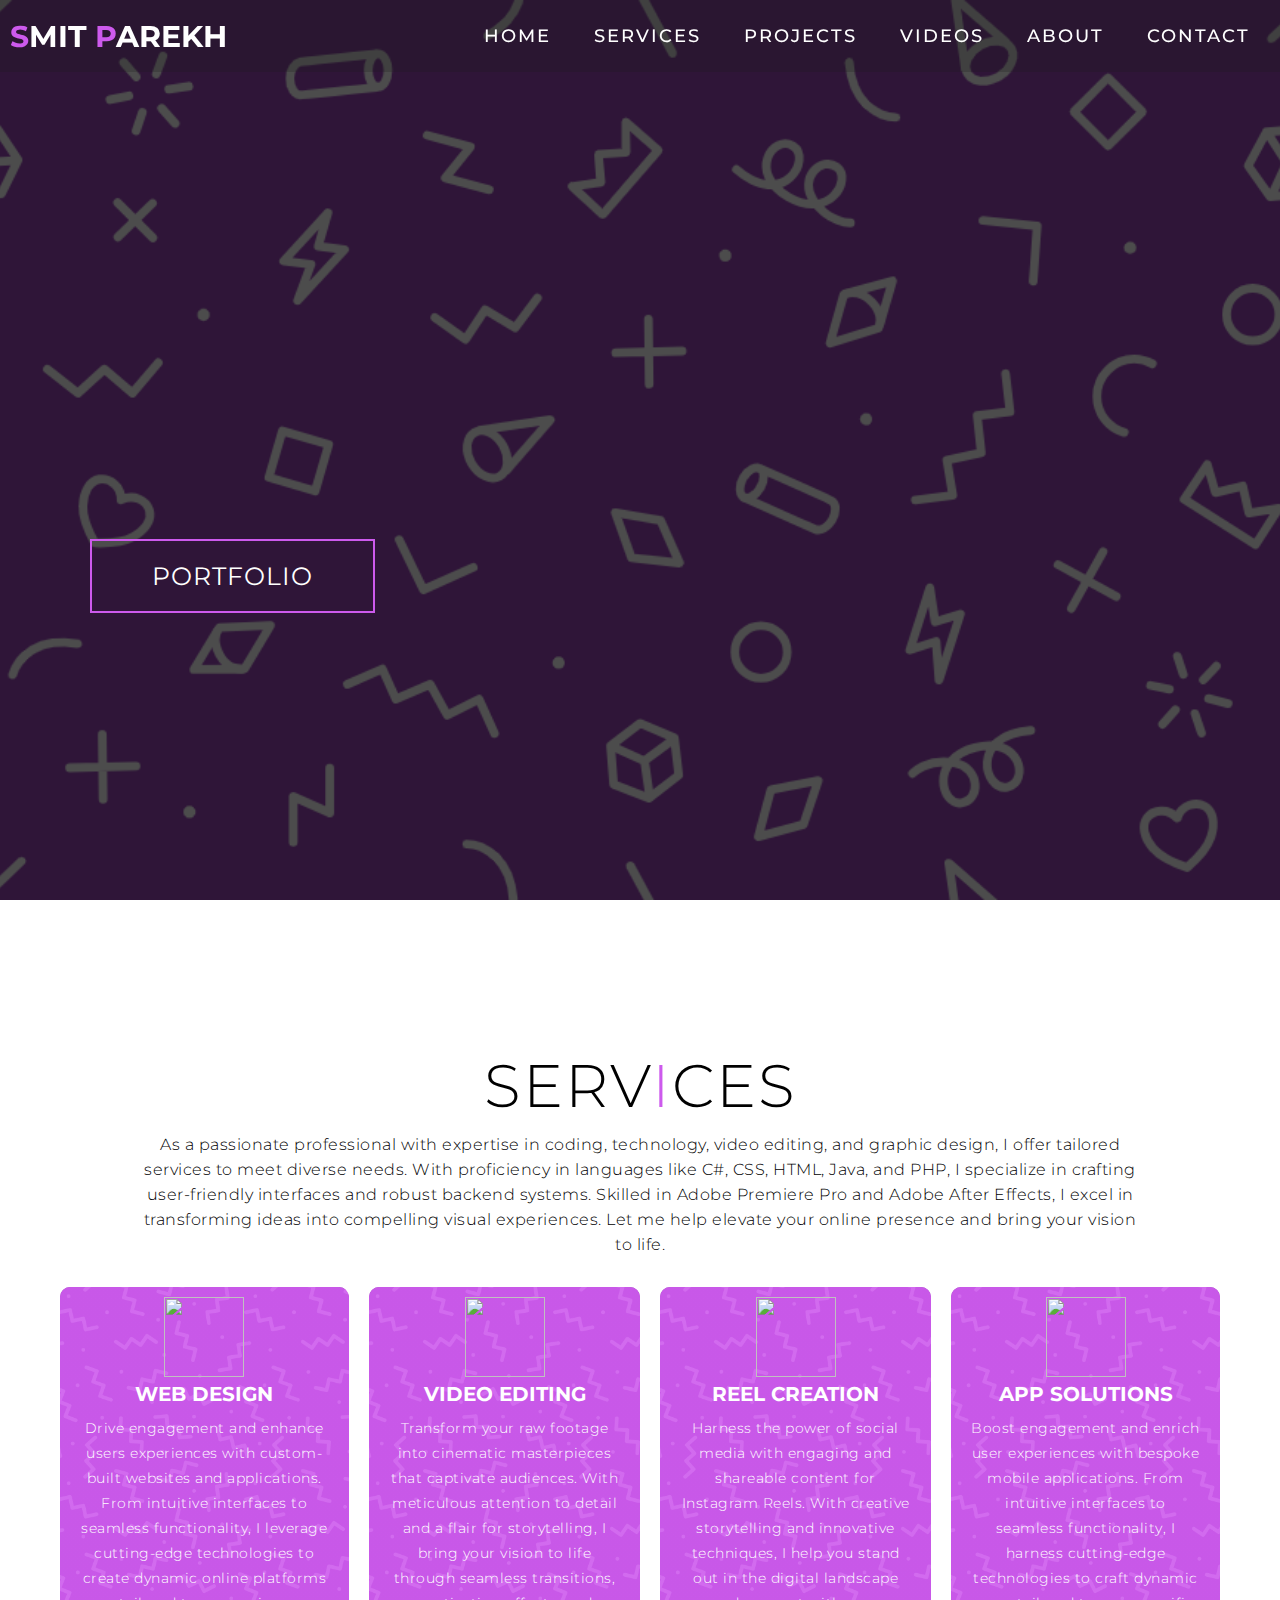
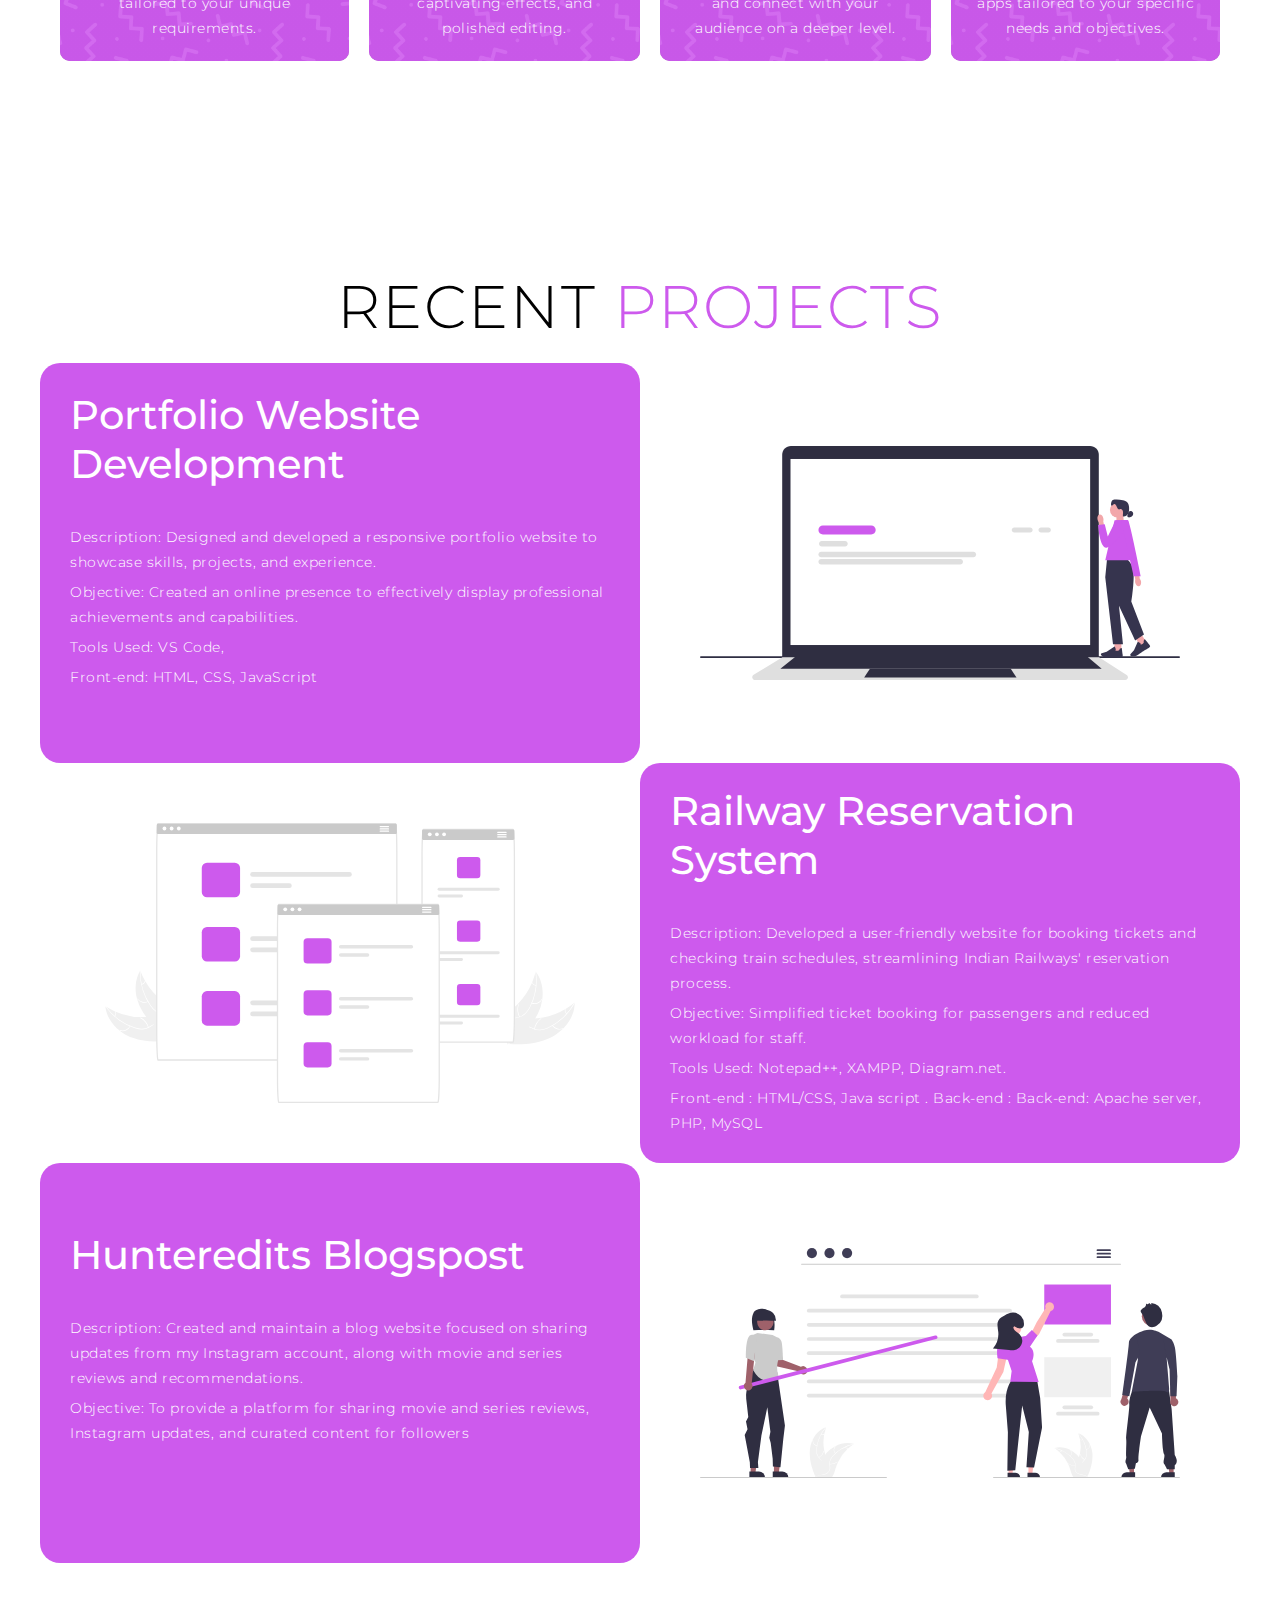
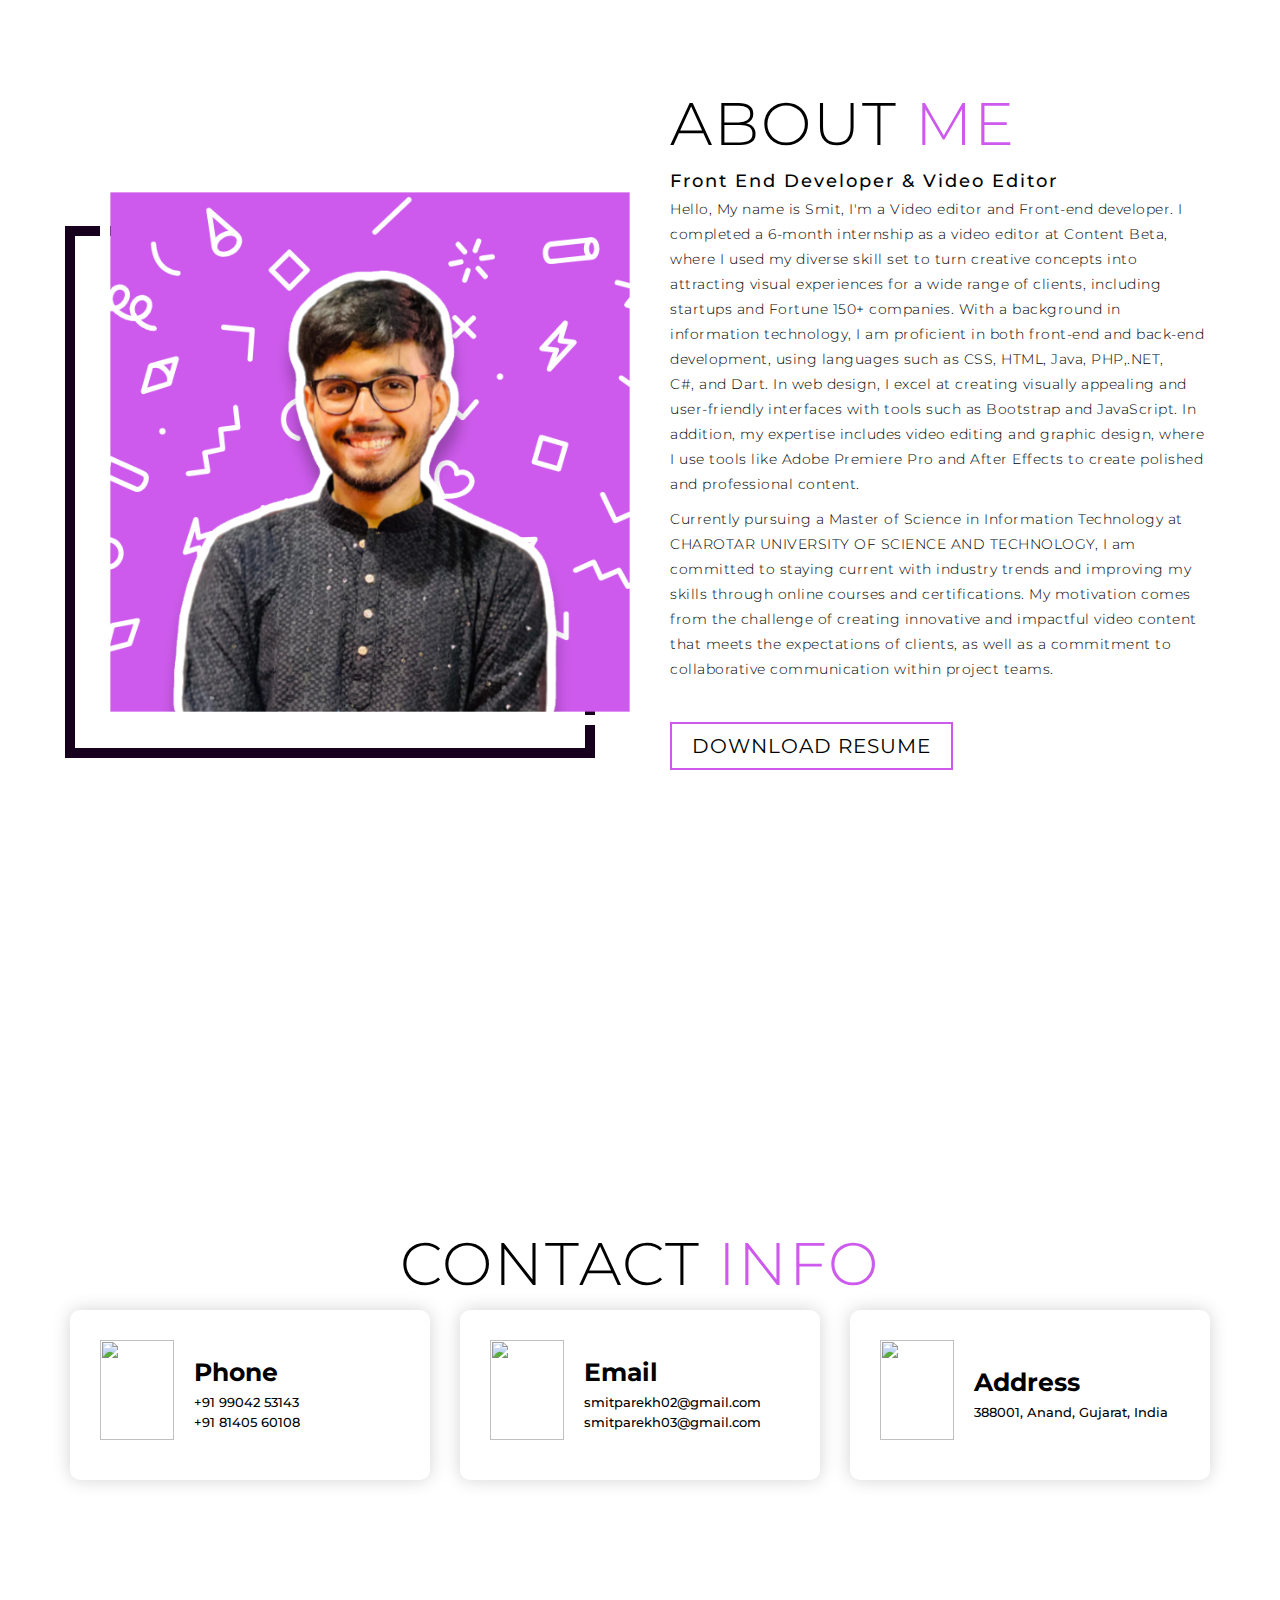
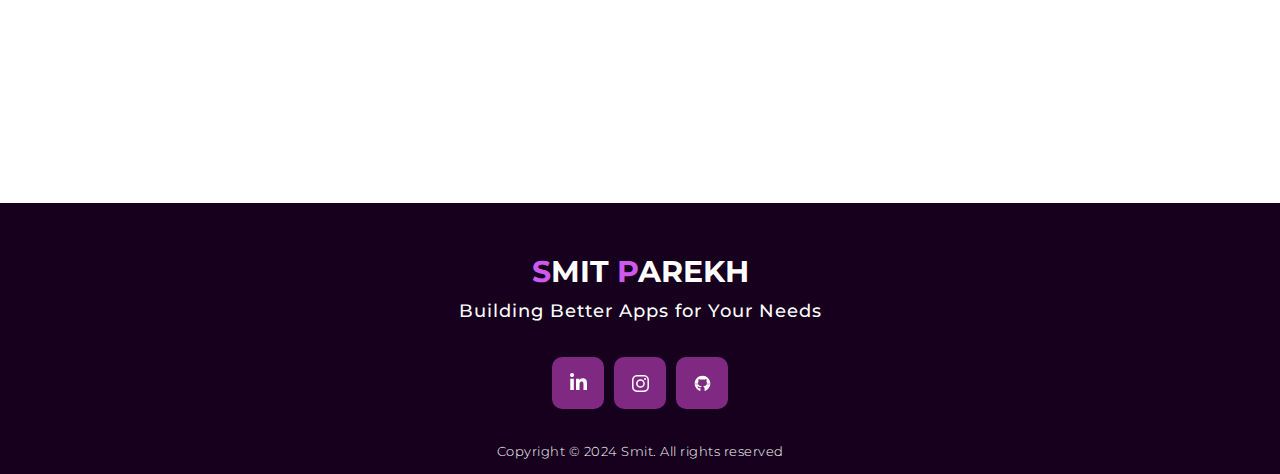
==== commit 5ee1e255: "update typewrite effetc in js csss html" ====
--- a/index.html
+++ b/index.html
@@ -50,7 +50,7 @@
             <div>
                 <h2>Hello! My name is , <span></span></h2>
                 <h1>Smit Parekh<span></span></h1>
-                <h1 id="name">Smit<span></span></h1>
+                <h1 id="typed-text">Smit<span></span></h1>
                 <a href="#projects" type="button" class="cta">Portfolio</a>
             </div>
         </div>
--- a/style.css
+++ b/style.css
@@ -275,6 +275,18 @@
     color: transparent;
 }
 
+#hero .typed-text {
+    border-right: .05em solid;
+    animation: caret 1s steps(1) infinite;
+    color: #CD5AED;
+}
+
+@keyframes caret {
+    50% {
+        border-color: transparent;
+    }
+}
+
 #hero h1,
 h2:nth-child(1) {
     animation: text_reveal 2.5s ease forwards;
@@ -284,11 +296,6 @@
 #hero h1:nth-child(2) {
     animation: text_reveal 2.5s ease forwards;
     animation-delay: 1.5s;
-}
-
-#hero h1:nth-child(3) {
-    animation: text_reveal_name 2s ease-in-out infinite;
-    animation-delay: 0.1s;
 }
 
 #hero h1 span,
@@ -314,11 +321,6 @@
 #hero h1:nth-child(2) span {
     animation: text_reveal_box 1.5s ease-in-out forwards;
     animation-delay: 1s;
-}
-
-#hero h1:nth-child(3) span {
-    animation: text_reveal_box 2s ease-in-out infinite;
-    animation-delay: 2s;
 }
 
 
@@ -680,7 +682,7 @@
 
 #footer {
     margin-top: 0;
-    background-image: linear-gradient(180deg, #16001E 30%, #CD5AED 400%);
+    background-image: linear-gradient(180deg, #16001E 30%, #16001E 400%);
 }
 
 #footer .footer {
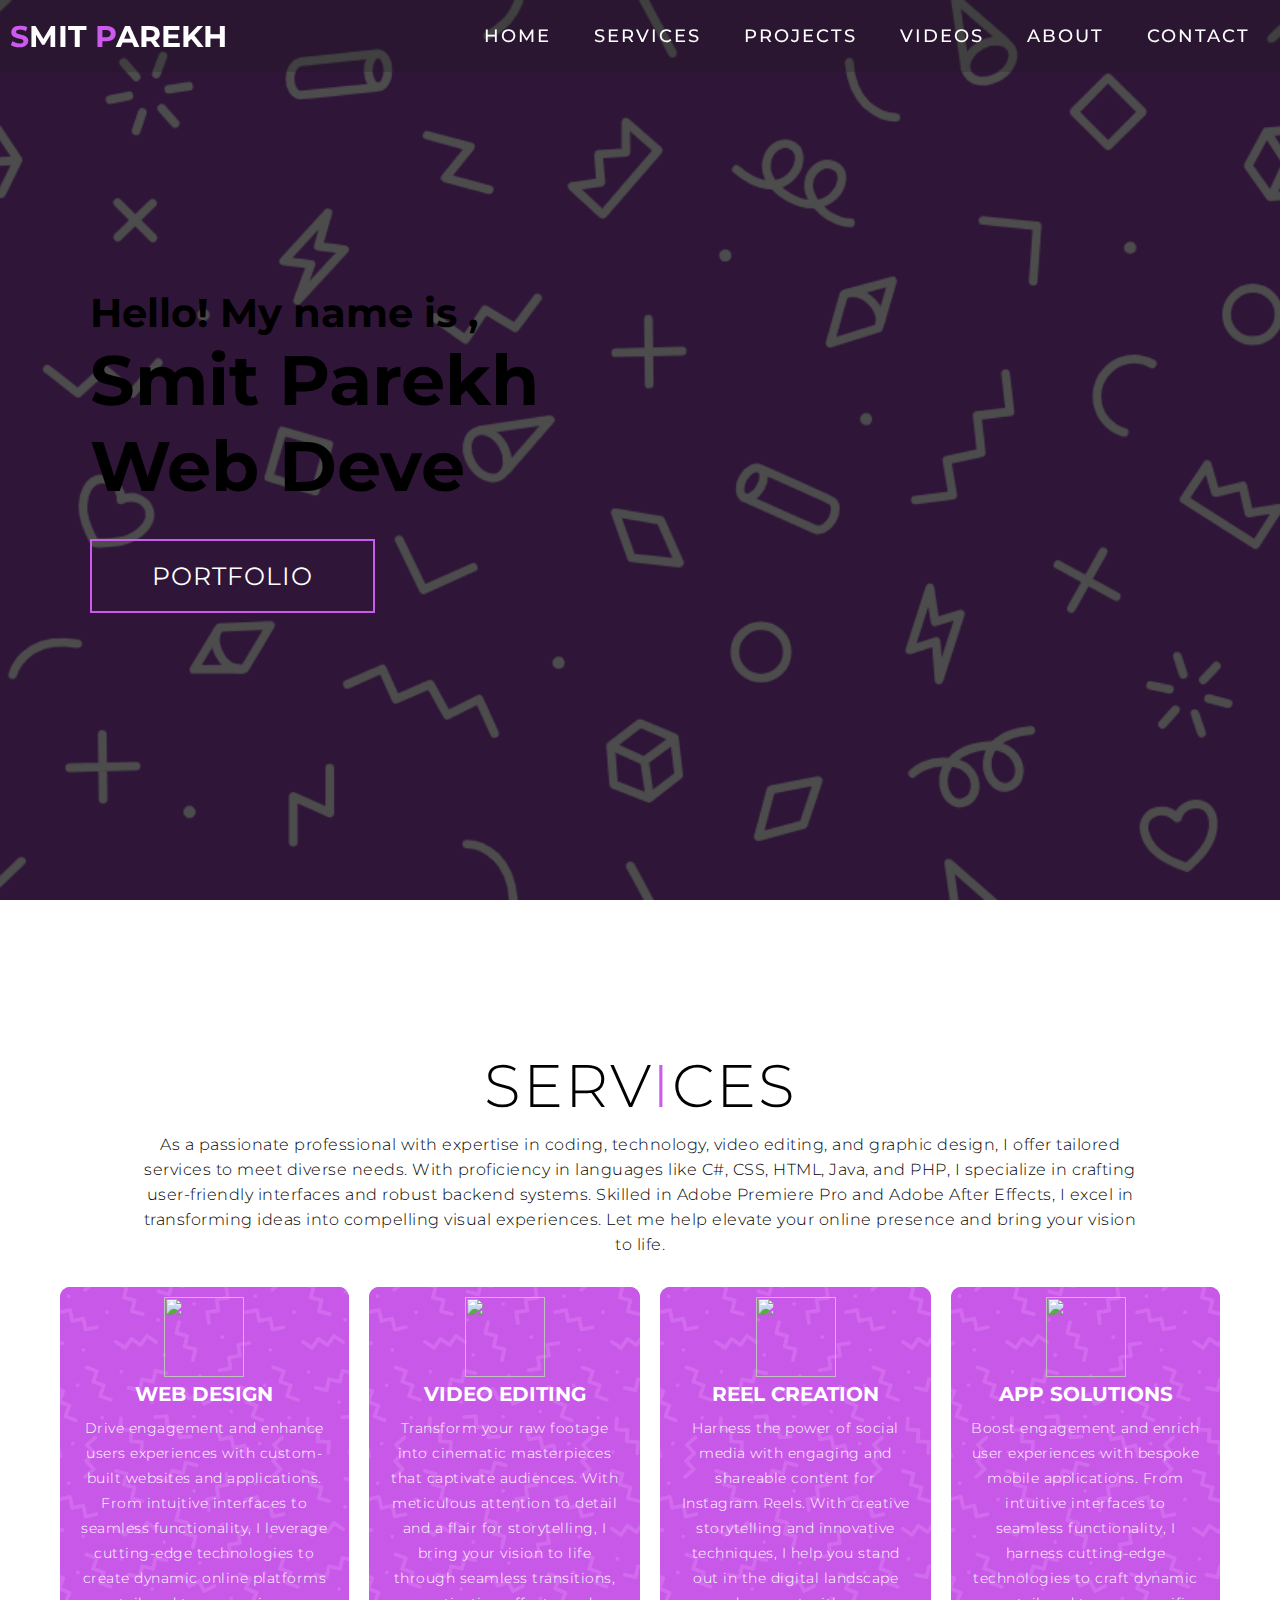
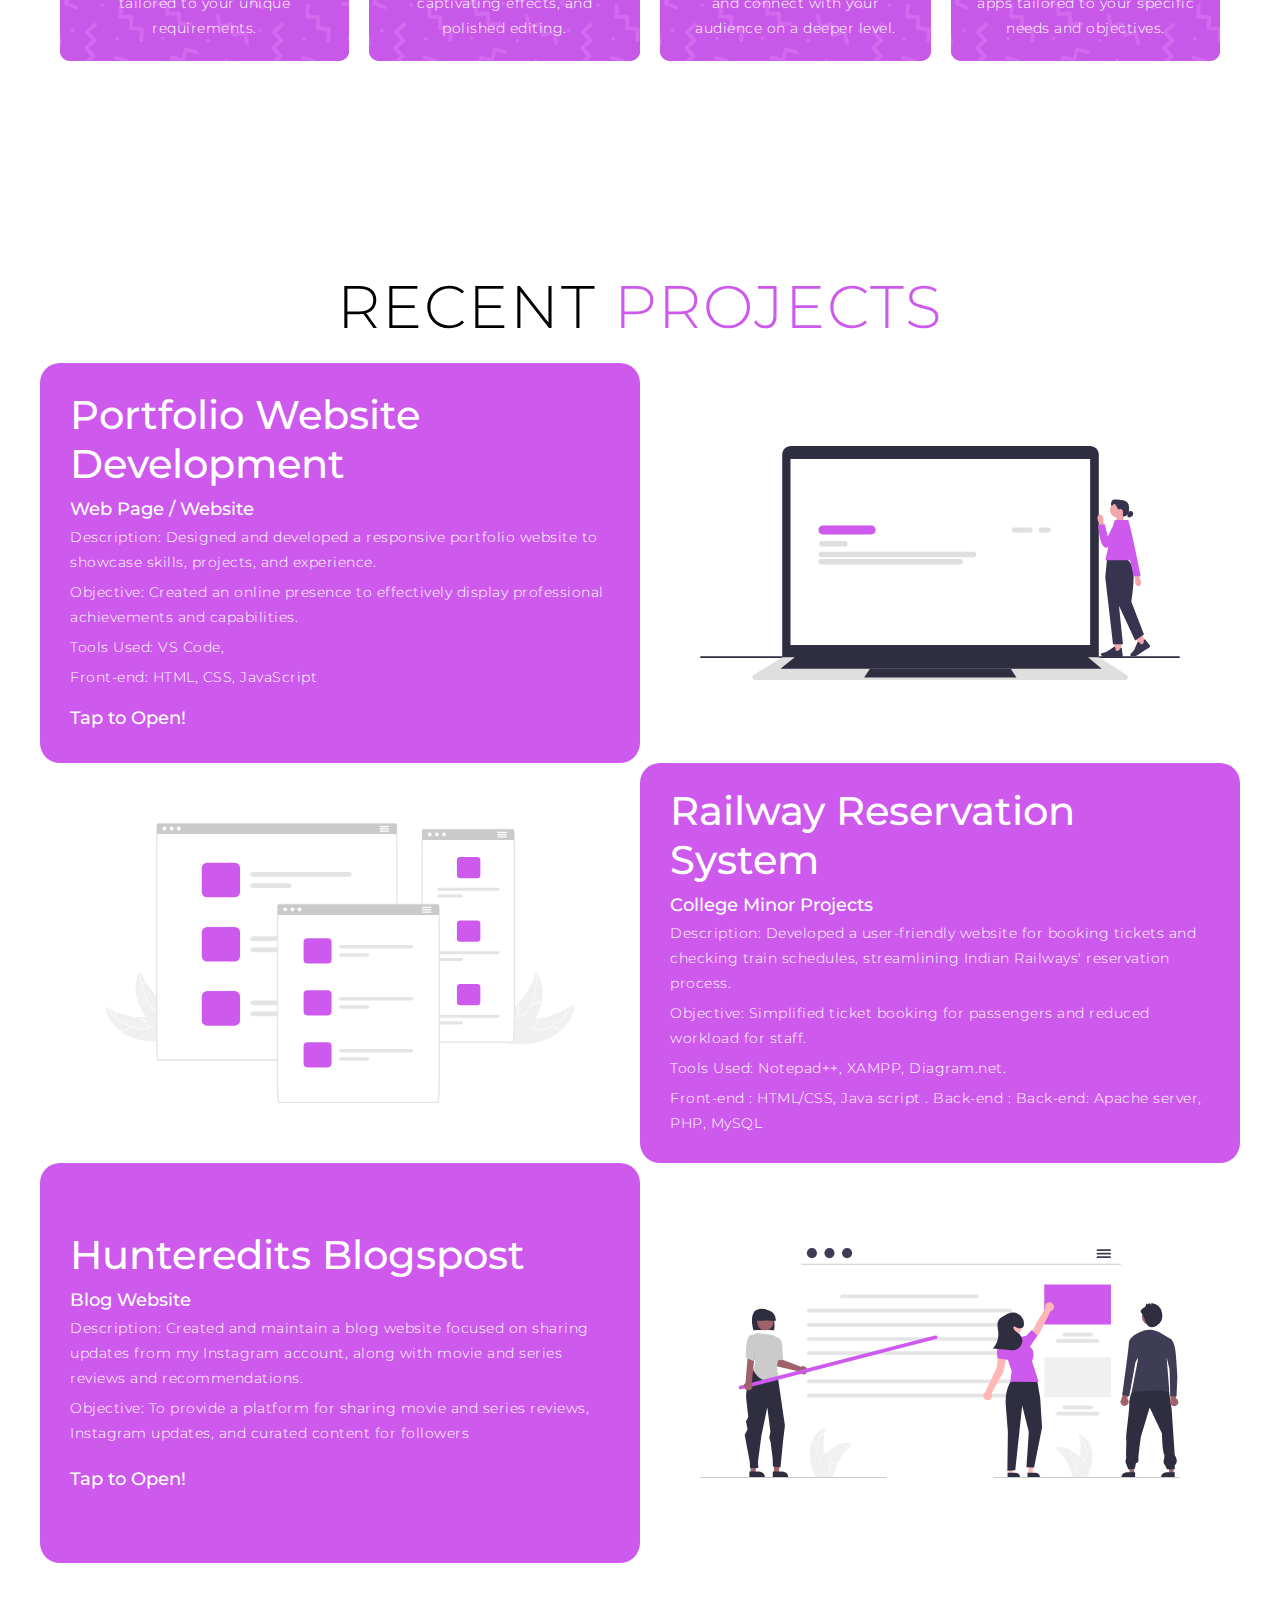
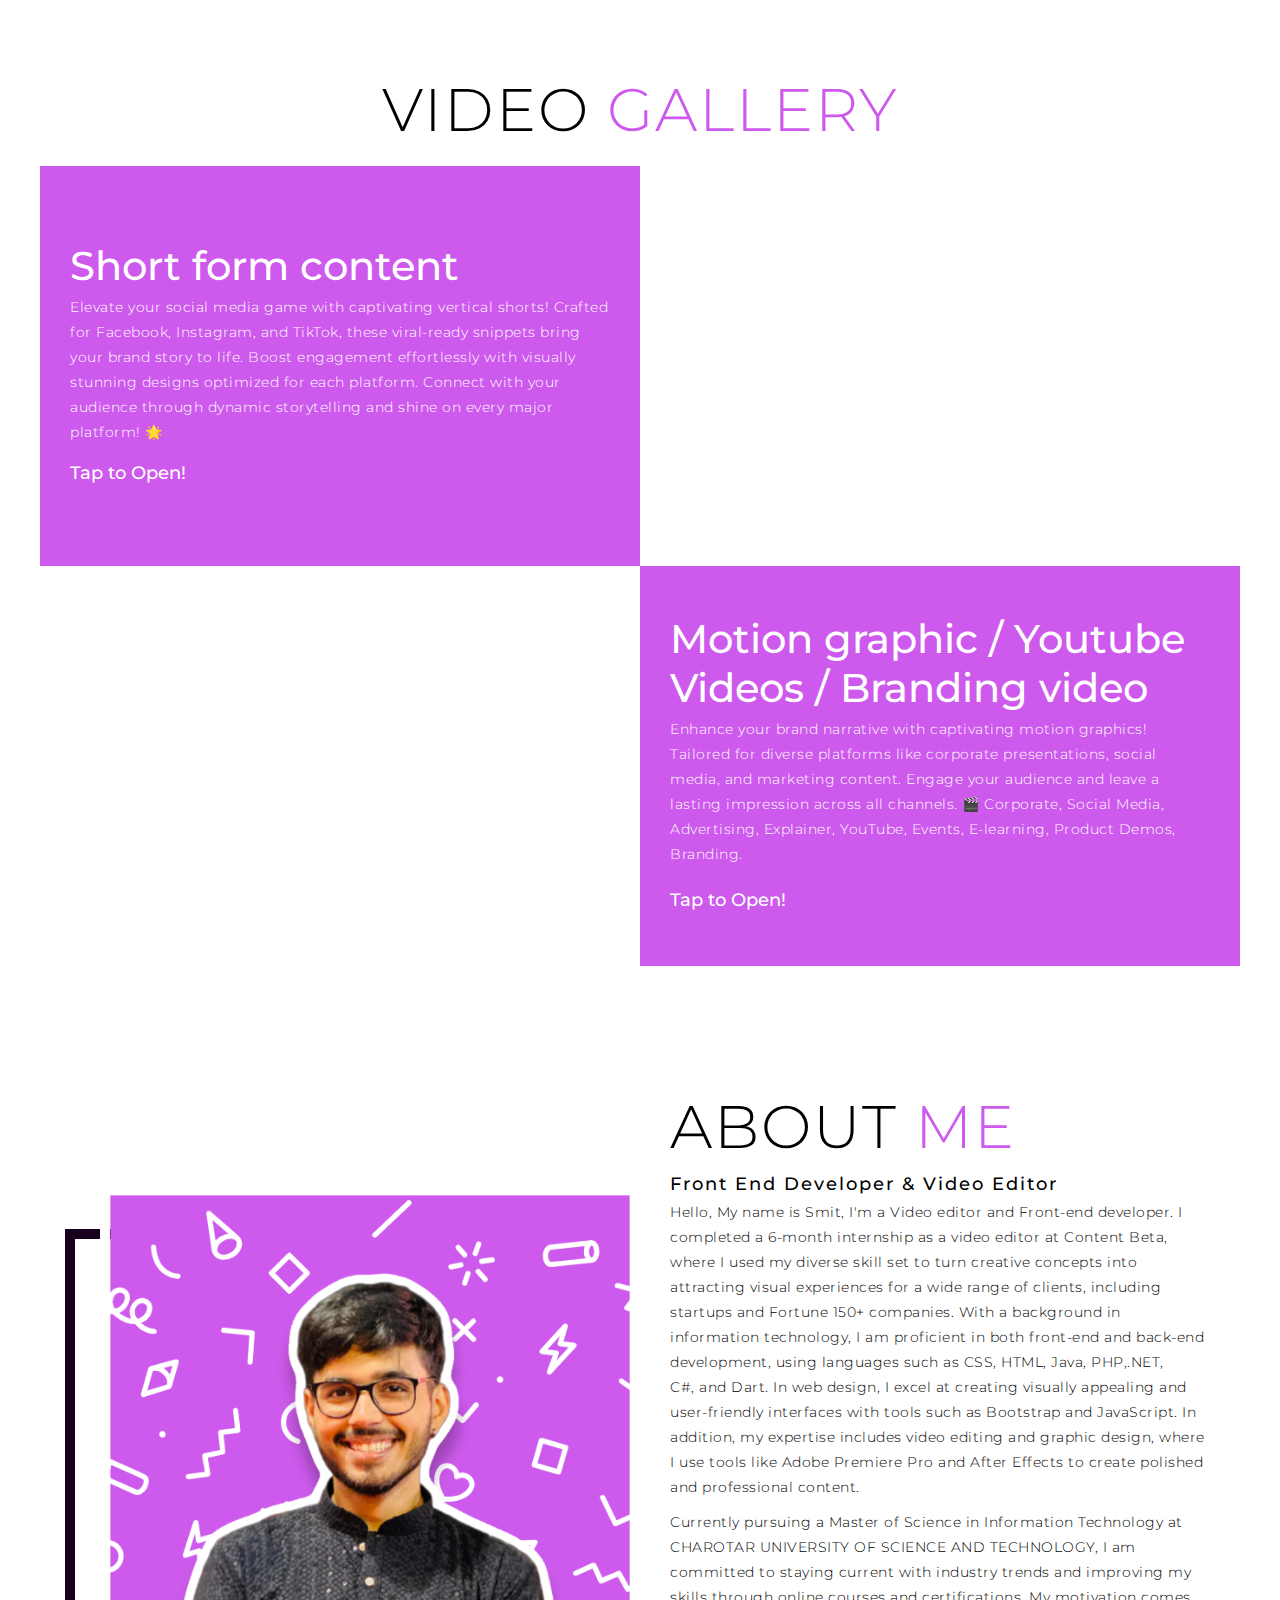
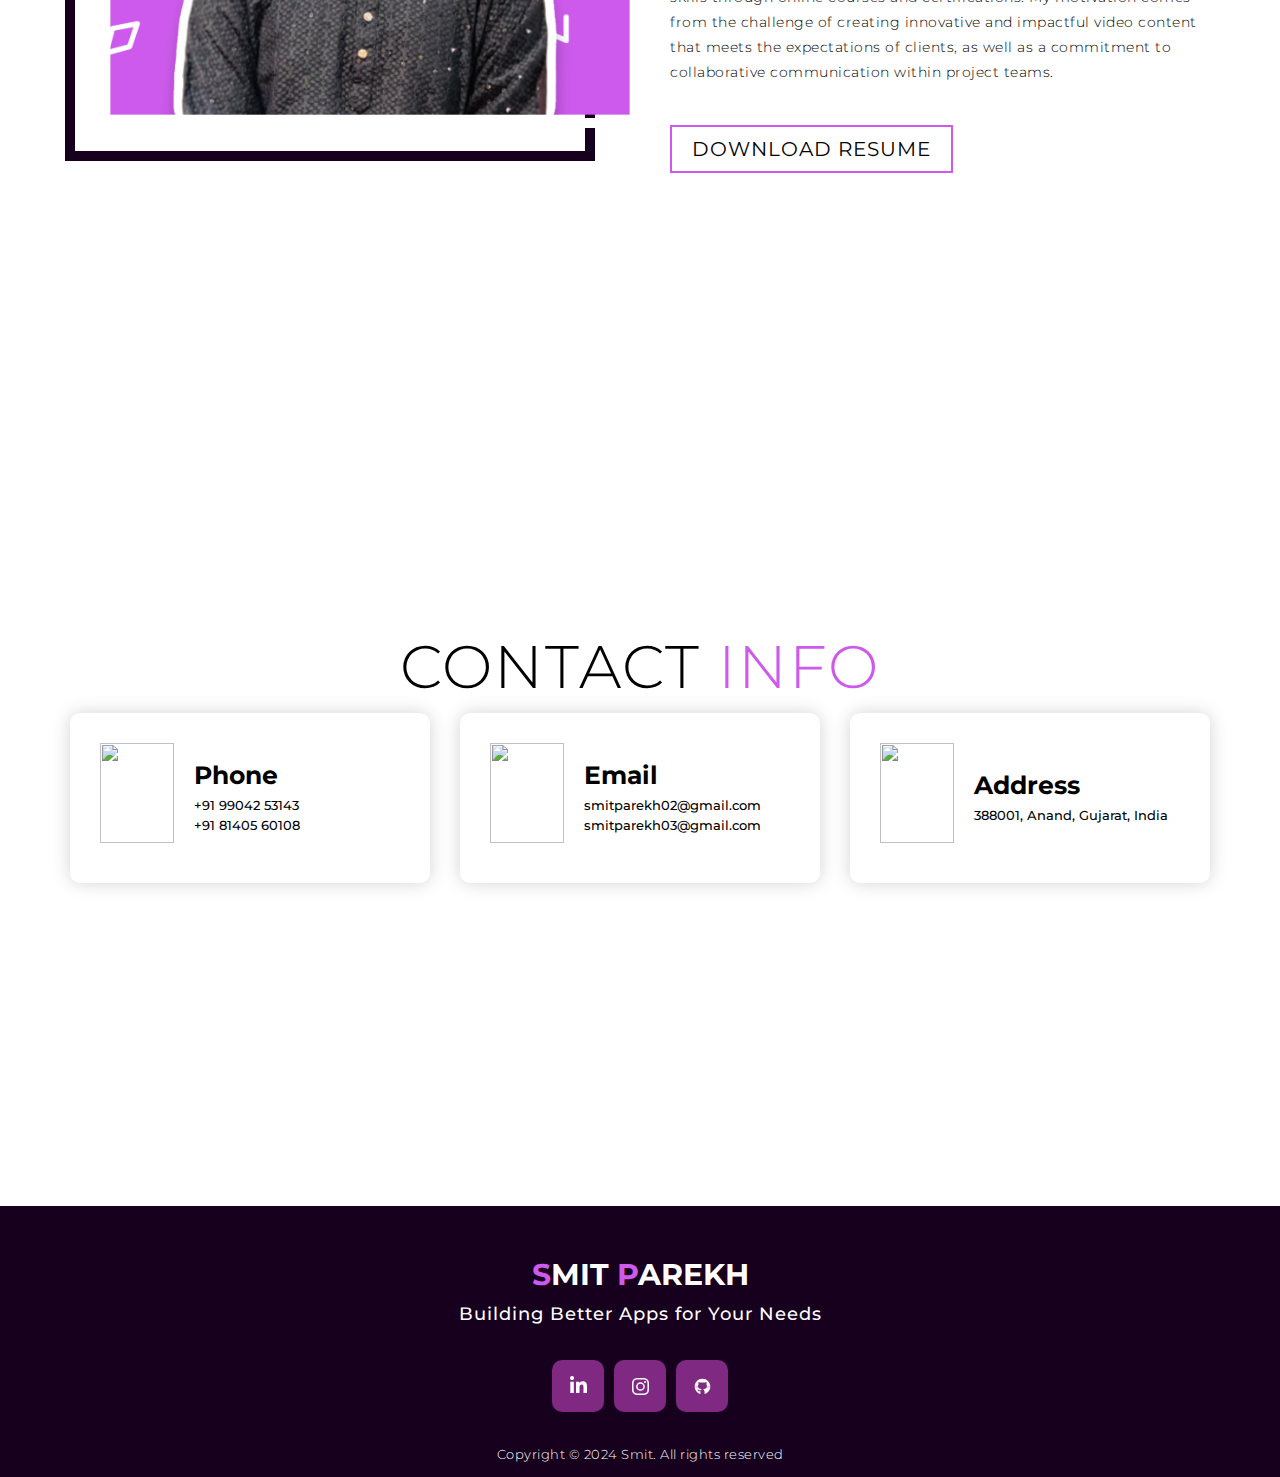
==== commit 53fb72cd: "index.html" ====
--- a/index.html
+++ b/index.html
@@ -32,7 +32,7 @@
                         <li><a href="#hero" data-after="Home">Home</a></li>
                         <li><a href="#services" data-after="Service">Services</a></li>
                         <li><a href="#projects" data-after="Projects">Projects</a></li>
-                        <li><a href="videoGallery.html" data-after="Videos">Videos</a></li>
+                        <li><a href="#video" data-after="Videos">Videos</a></li>
                         <li><a href="#about" data-after="About">About</a></li>
                         <li><a href="#contact" data-after="Contact">Contact</a></li>
 
@@ -174,6 +174,64 @@
             </div>
         </div>
         </div>
+    </section>
+    <!-- End Projects Section -->
+
+    <!-- Video Section -->
+    <section id="video">
+        <section id="projects">
+            <div class="projects container">
+                <div class="projects-header">
+                    <h1 class="section-title">Video <span>Gallery</span></h1>
+                </div>
+                <div class="all-projects">
+
+                    <!-- lastest to least -->
+
+                    <div class="project-item">
+                        <div class="project-vid">
+                            <h1>Short form content</h1>
+
+                            <p>Elevate your social media game with captivating vertical shorts! Crafted for Facebook, Instagram, and TikTok, these viral-ready snippets bring your brand story to life. Boost engagement effortlessly with visually stunning designs
+                                optimized for each platform. Connect with your audience through dynamic storytelling and shine on every major platform! 🌟</p>
+                            <div>
+                                <a class="menu__link" target="_blank" href="https://www.youtube.com/playlist?list=PLJB1nJ8VTILlq2aZnHUYyVLJ-QnpOKb8f">
+                                    <h2>Tap to Open!</h2>
+                                </a>
+                            </div>
+                        </div>
+                        <div class="project-img">
+                            <iframe width="560" height="315" src="https://www.youtube.com/embed/videoseries?si=foNpA9djbver8pzb&amp;list=PLJB1nJ8VTILlq2aZnHUYyVLJ-QnpOKb8f" title="YouTube video player" frameborder="0" allow="accelerometer; autoplay; clipboard-write; encrypted-media; gyroscope; picture-in-picture; web-share"
+                                referrerpolicy="strict-origin-when-cross-origin" allowfullscreen></iframe>
+                        </div>
+                    </div>
+
+                    <div class="project-item">
+                        <div class="project-vid">
+                            <h1>Motion graphic / Youtube Videos / Branding video</h1>
+
+                            <p>Enhance your brand narrative with captivating motion graphics! Tailored for diverse platforms like corporate presentations, social media, and marketing content. Engage your audience and leave a lasting impression across all
+                                channels. 🎬 Corporate, Social Media, Advertising, Explainer, YouTube, Events, E-learning, Product Demos, Branding.</p>
+                            </p>
+                            <div>
+                                <a class="menu__link" target="_blank" href="https://www.youtube.com/playlist?list=PLLlMxB89AwL449pZeTMNQFe_h7Hn43HcL">
+                                    <h2>Tap to Open!</h2>
+                                </a>
+                            </div>
+
+                        </div>
+                        <div class="project-img">
+                            <iframe class="card-img" width="560" height="315" src="https://www.youtube.com/embed/videoseries?si=hQlsgbNhnjLc1IKO&amp;list=PLLlMxB89AwL449pZeTMNQFe_h7Hn43HcL" title="YouTube video player" frameborder="0" allow="accelerometer; autoplay; clipboard-write; encrypted-media; gyroscope; picture-in-picture; web-share"
+                                referrerpolicy="strict-origin-when-cross-origin" allowfullscreen></iframe>
+                        </div>
+                    </div>
+
+
+
+                </div>
+            </div>
+            </div>
+        </section>
     </section>
     <!-- End Projects Section -->
 
--- a/style.css
+++ b/style.css
@@ -272,7 +272,7 @@
     width: fit-content;
     font-size: 4rem;
     position: relative;
-    color: transparent;
+    /* color: transparent; */
 }
 
 #hero .typed-text {
@@ -319,7 +319,7 @@
 }
 
 #hero h1:nth-child(2) span {
-    animation: text_reveal_box 1.5s ease-in-out forwards;
+    animation: text_reveal_box 1.5s ease forwards;
     animation-delay: 1s;
 }
 
@@ -552,6 +552,45 @@
 
 /* Video Gallery */
 
+#projects .project-vid {
+    flex: 1;
+    padding: 30px;
+    flex-basis: 50%;
+    height: 100%;
+    display: flex;
+    align-items: flex-start;
+    justify-content: center;
+    flex-direction: column;
+    background-image: linear-gradient(60deg, #CD5AED 220%, #FFE7FF 100%);
+    color: white;
+}
+
+#projects .project-vid h1 {
+    font-size: 4rem;
+    font-weight: 500;
+}
+
+#projects .project-vid h2 {
+    font-size: 1.8rem;
+    font-weight: 500;
+    margin-top: 10px;
+}
+
+#projects .project-vid p {
+    color: white;
+}
+
+#projects .project-img iframe {
+    align-items: center;
+    justify-content: center;
+    height: 100%;
+    width: 100%;
+}
+
+#projects .project-info span.black {
+    color: black;
+}
+
 
 /* End Video Gallery */
 
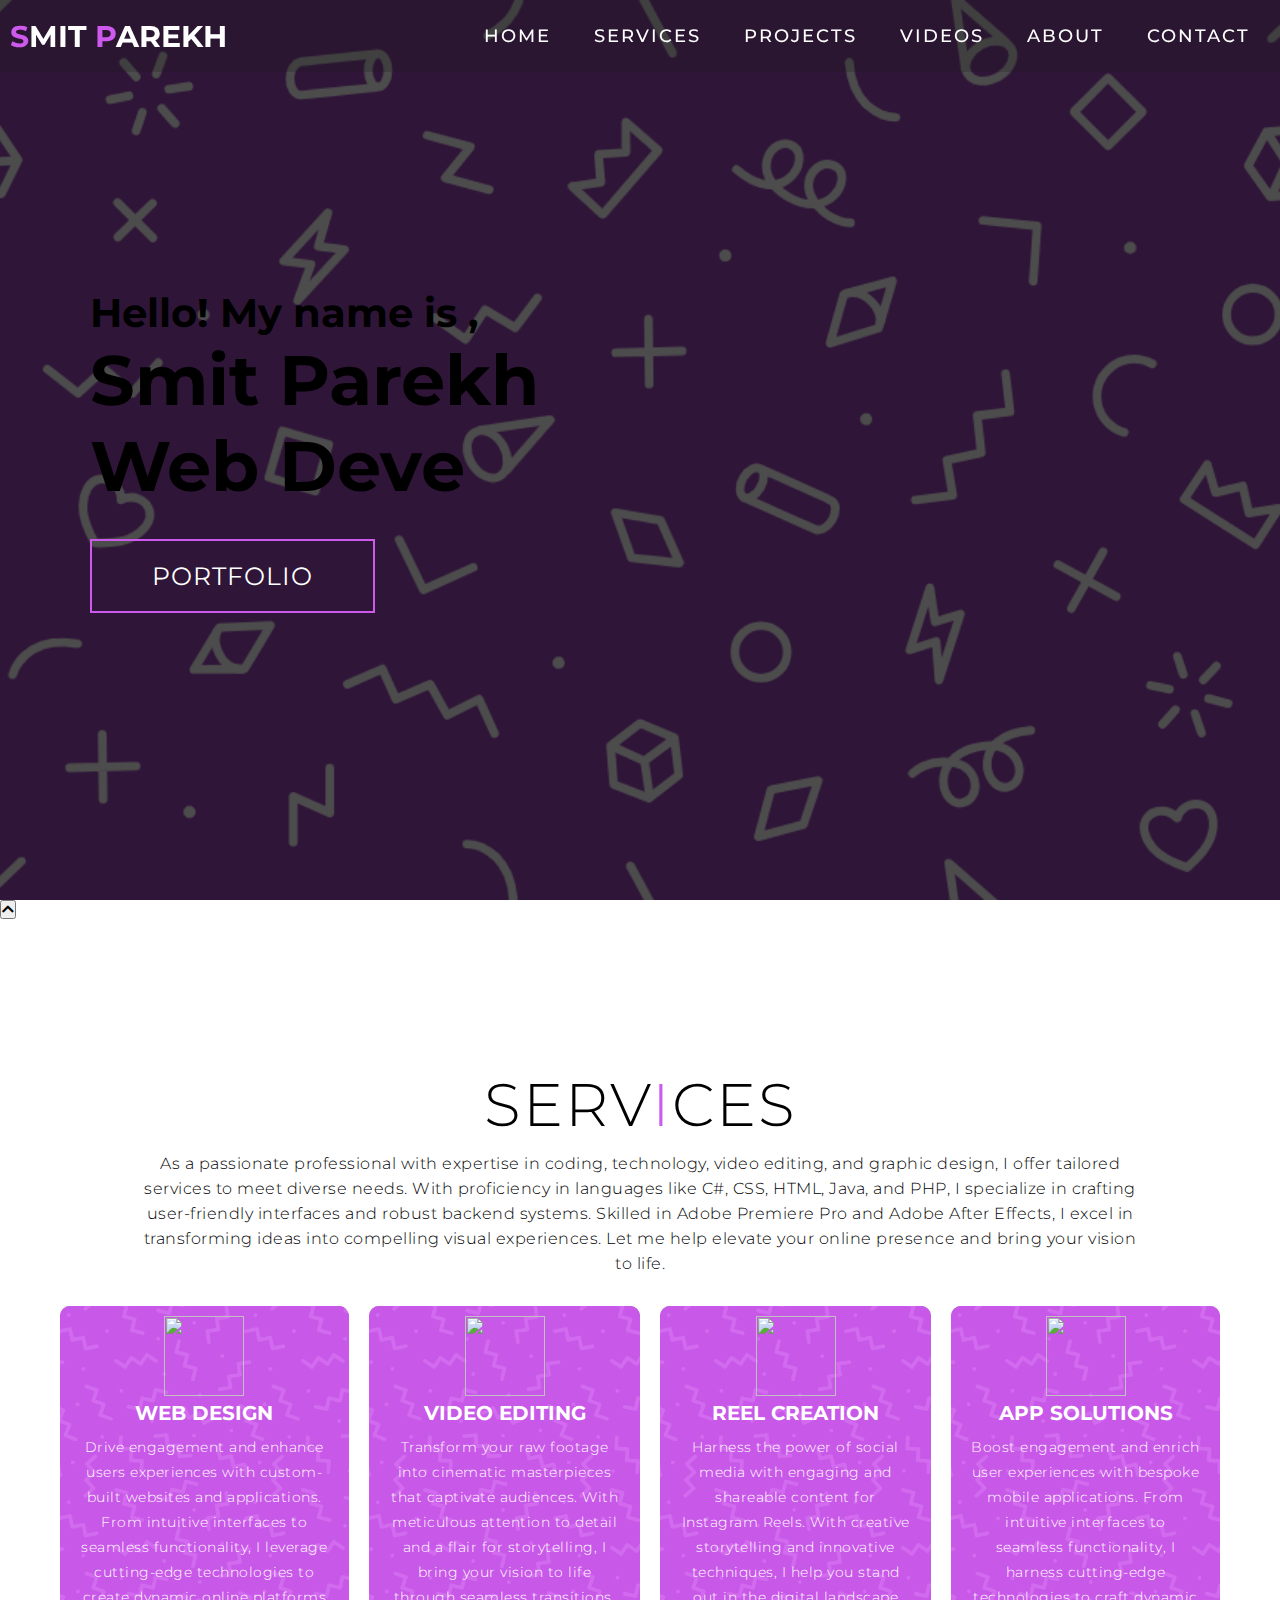
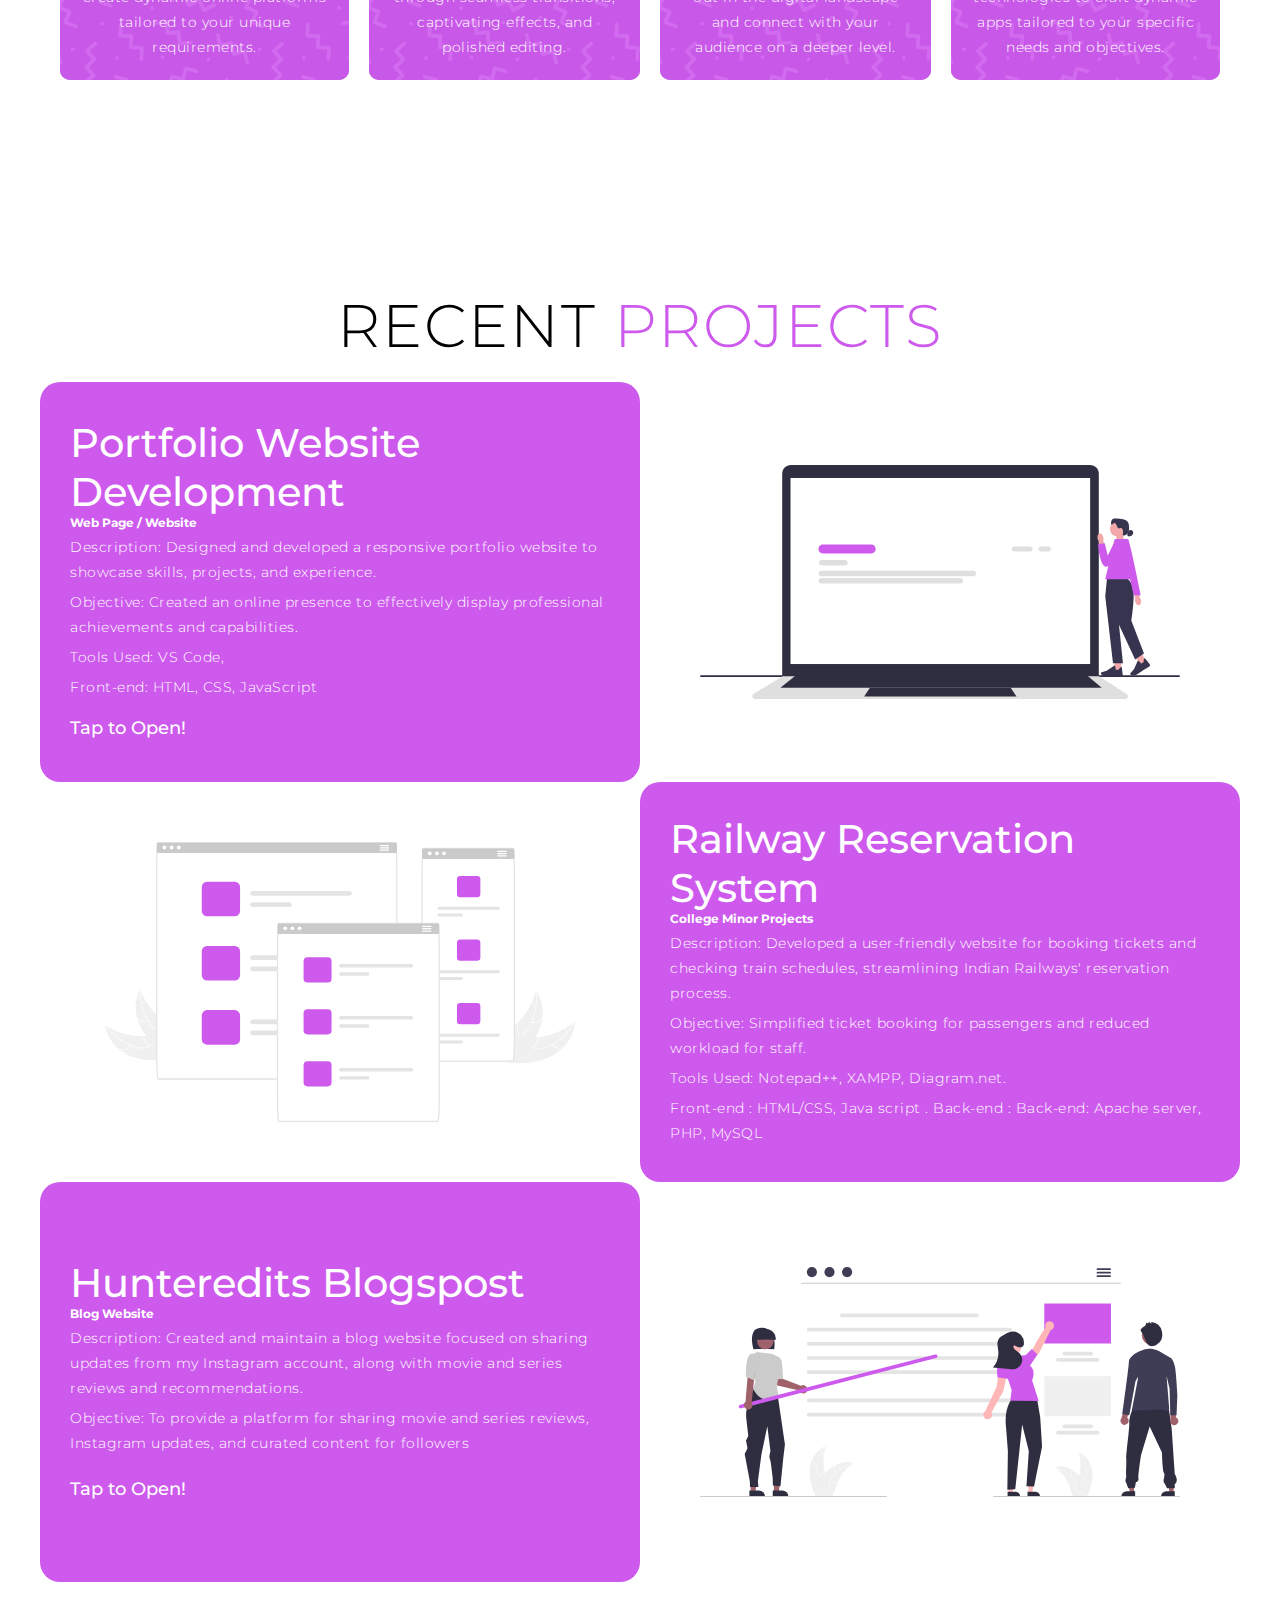
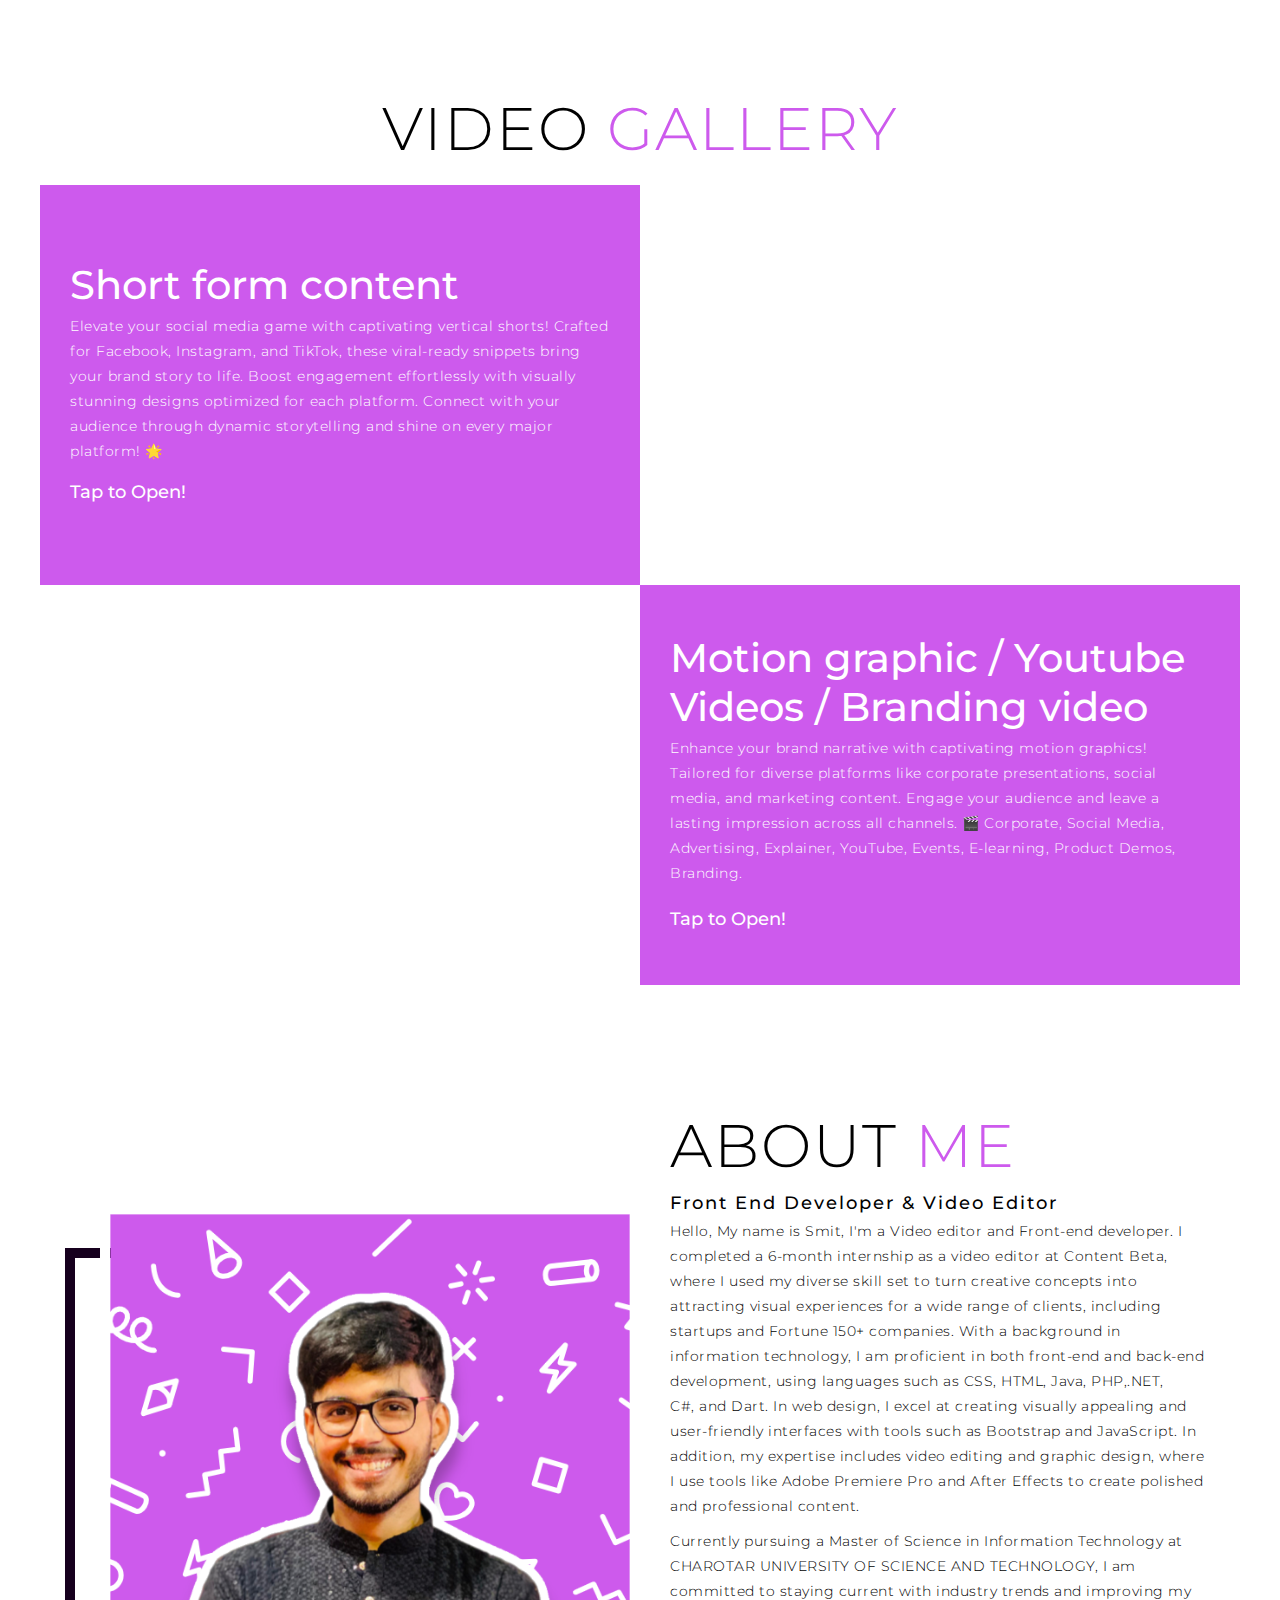
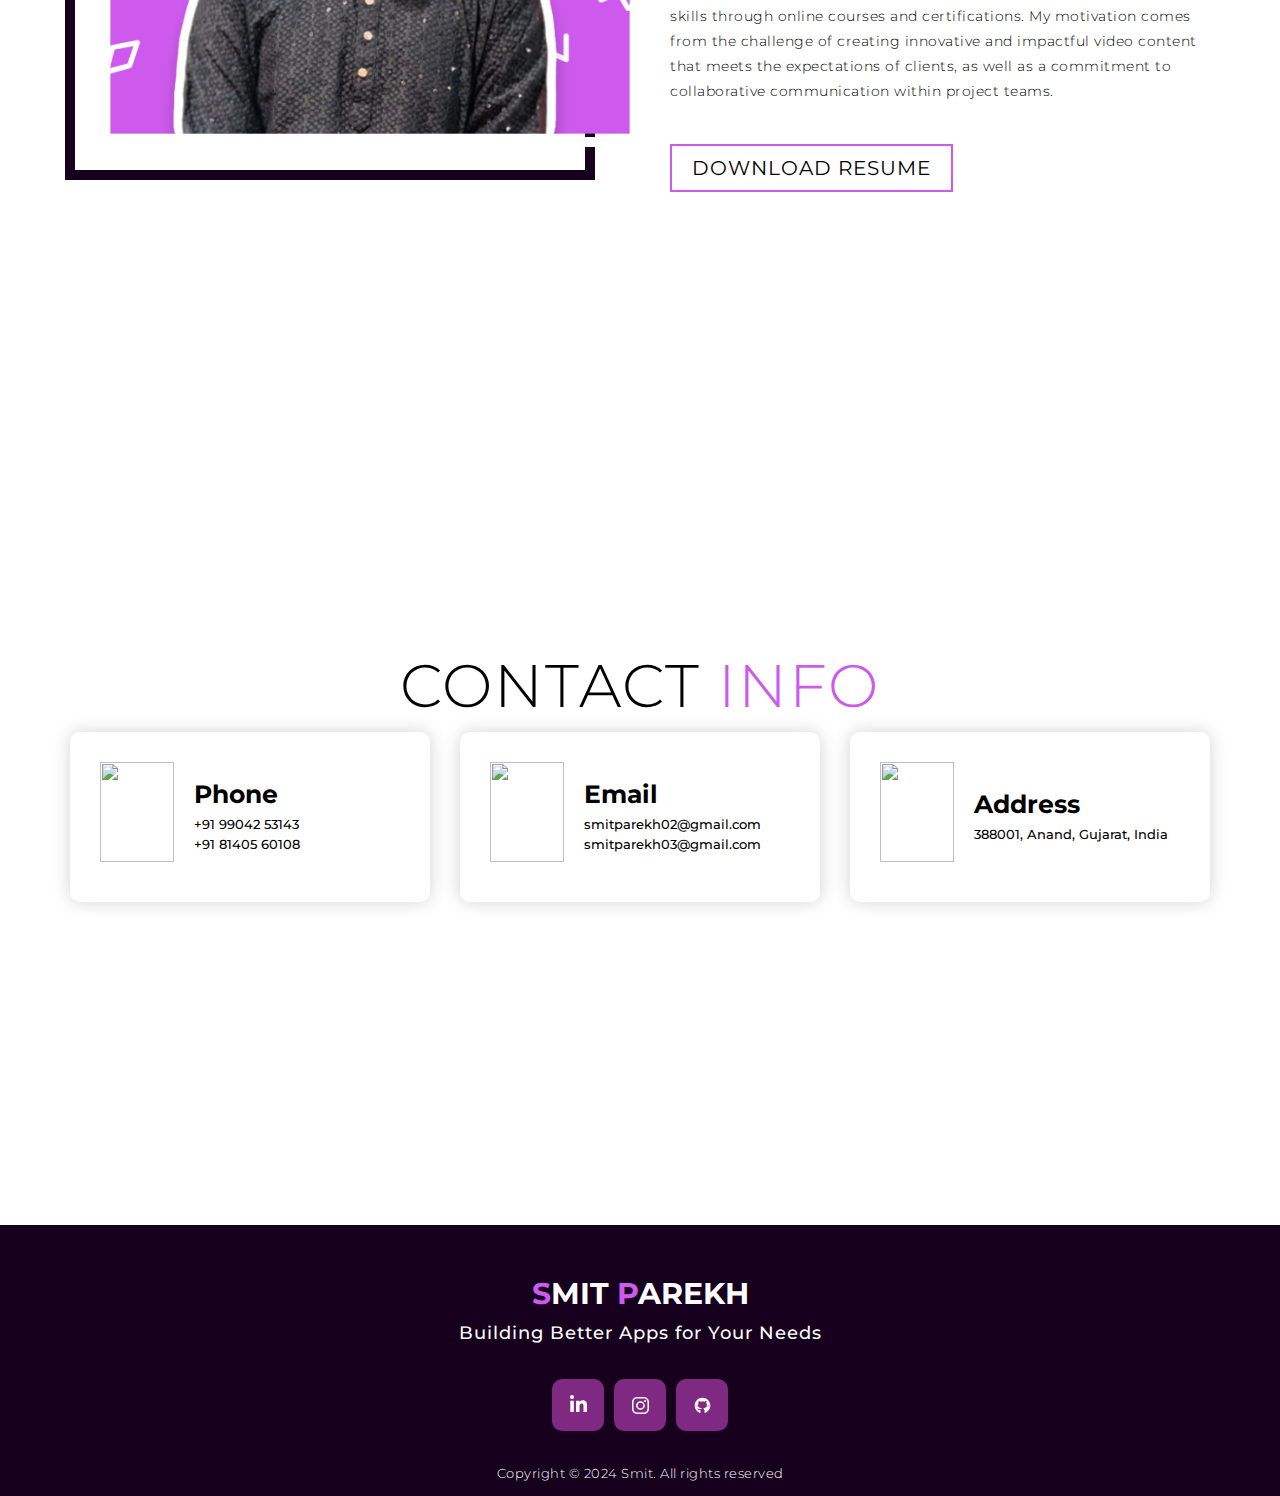
==== commit 654843e5: "upaded index" ====
--- a/index.html
+++ b/index.html
@@ -10,6 +10,8 @@
     <meta property="og:image" content="./img/undraw_blogging_re_kl0d.svg">
     <link rel="stylesheet" href="style.css">
     <link rel="icon" type="image/x-icon" href="https://img.icons8.com/ios-filled/50/FFFFFF/document-1.png" />
+    <link rel="stylesheet" href="https://cdnjs.cloudflare.com/ajax/libs/font-awesome/5.15.4/css/all.min.css">
+
     <title>Smit's Portfolio</title>
 </head>
 
@@ -53,10 +55,13 @@
                 <h1 id="typed-text">Smit<span></span></h1>
                 <a href="#projects" type="button" class="cta">Portfolio</a>
             </div>
+
         </div>
     </section>
     <!-- End Hero Section  -->
-
+    <button id="scrollToTopBtn" title="Go to top">
+        <i class="fas fa-chevron-up"></i>
+    </button>
     <!-- Service Section -->
     <section id="services">
         <div class="services container">
@@ -116,7 +121,7 @@
                 <div class="project-item">
                     <div class="project-info">
                         <h1>Portfolio Website Development</h1>
-                        <h2>Web Page / Website</h2>
+                        <h3>Web Page / Website</h3>
                         <p><span>Description:</span> Designed and developed a responsive portfolio website to showcase skills, projects, and experience.</p>
                         <p><span>Objective:</span> Created an online presence to effectively display professional achievements and capabilities.</p>
                         <p><span>Tools Used:</span> VS Code, </p>
@@ -135,7 +140,7 @@
                 <div class="project-item">
                     <div class="project-info">
                         <h1>Railway Reservation System</h1>
-                        <h2> College Minor Projects </h2>
+                        <h3> College Minor Projects </h3>
                         <p><span>Description:</span> Developed a user-friendly website for booking tickets and checking train schedules, streamlining Indian Railways' reservation process.
                         </p>
                         <p><span>Objective:</span> Simplified ticket booking for passengers and reduced workload for staff.</p>
@@ -152,7 +157,7 @@
                 <div class="project-item">
                     <div class="project-info">
                         <h1>Hunteredits Blogspost</h1>
-                        <h2>Blog Website</h2>
+                        <h3>Blog Website</h3>
                         <p>
                             <span>Description:</span> Created and maintain a blog website focused on sharing updates from my Instagram account, along with movie and series reviews and recommendations.</p>
                         <p> <span>Objective:</span> To provide a platform for sharing movie and series reviews, Instagram updates, and curated content for followers</p>
@@ -367,7 +372,9 @@
         </div>
 
     </section>
+
     <!-- End Footer -->
+    <script src="https://ajax.googleapis.com/ajax/libs/jquery/3.3.1/jquery.min.js"></script>
     <script src="./app.js"></script>
 </body>
 
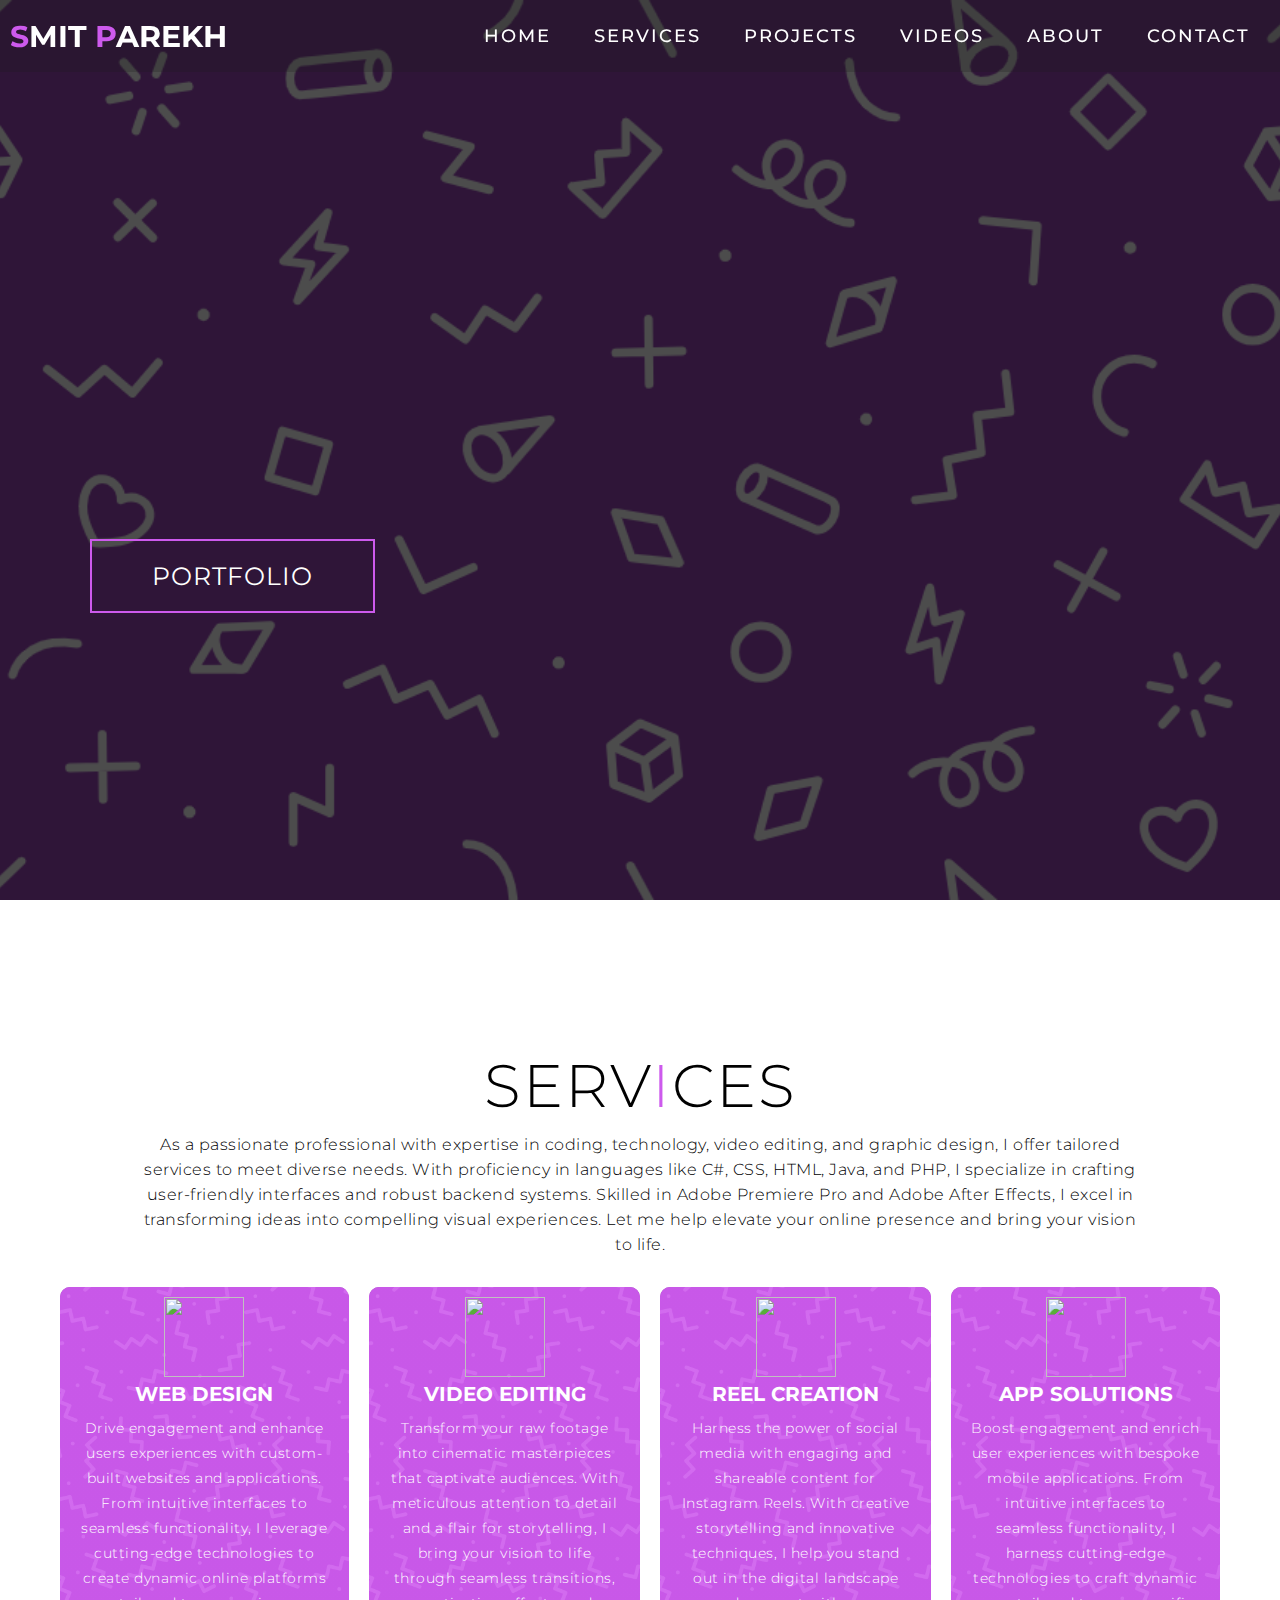
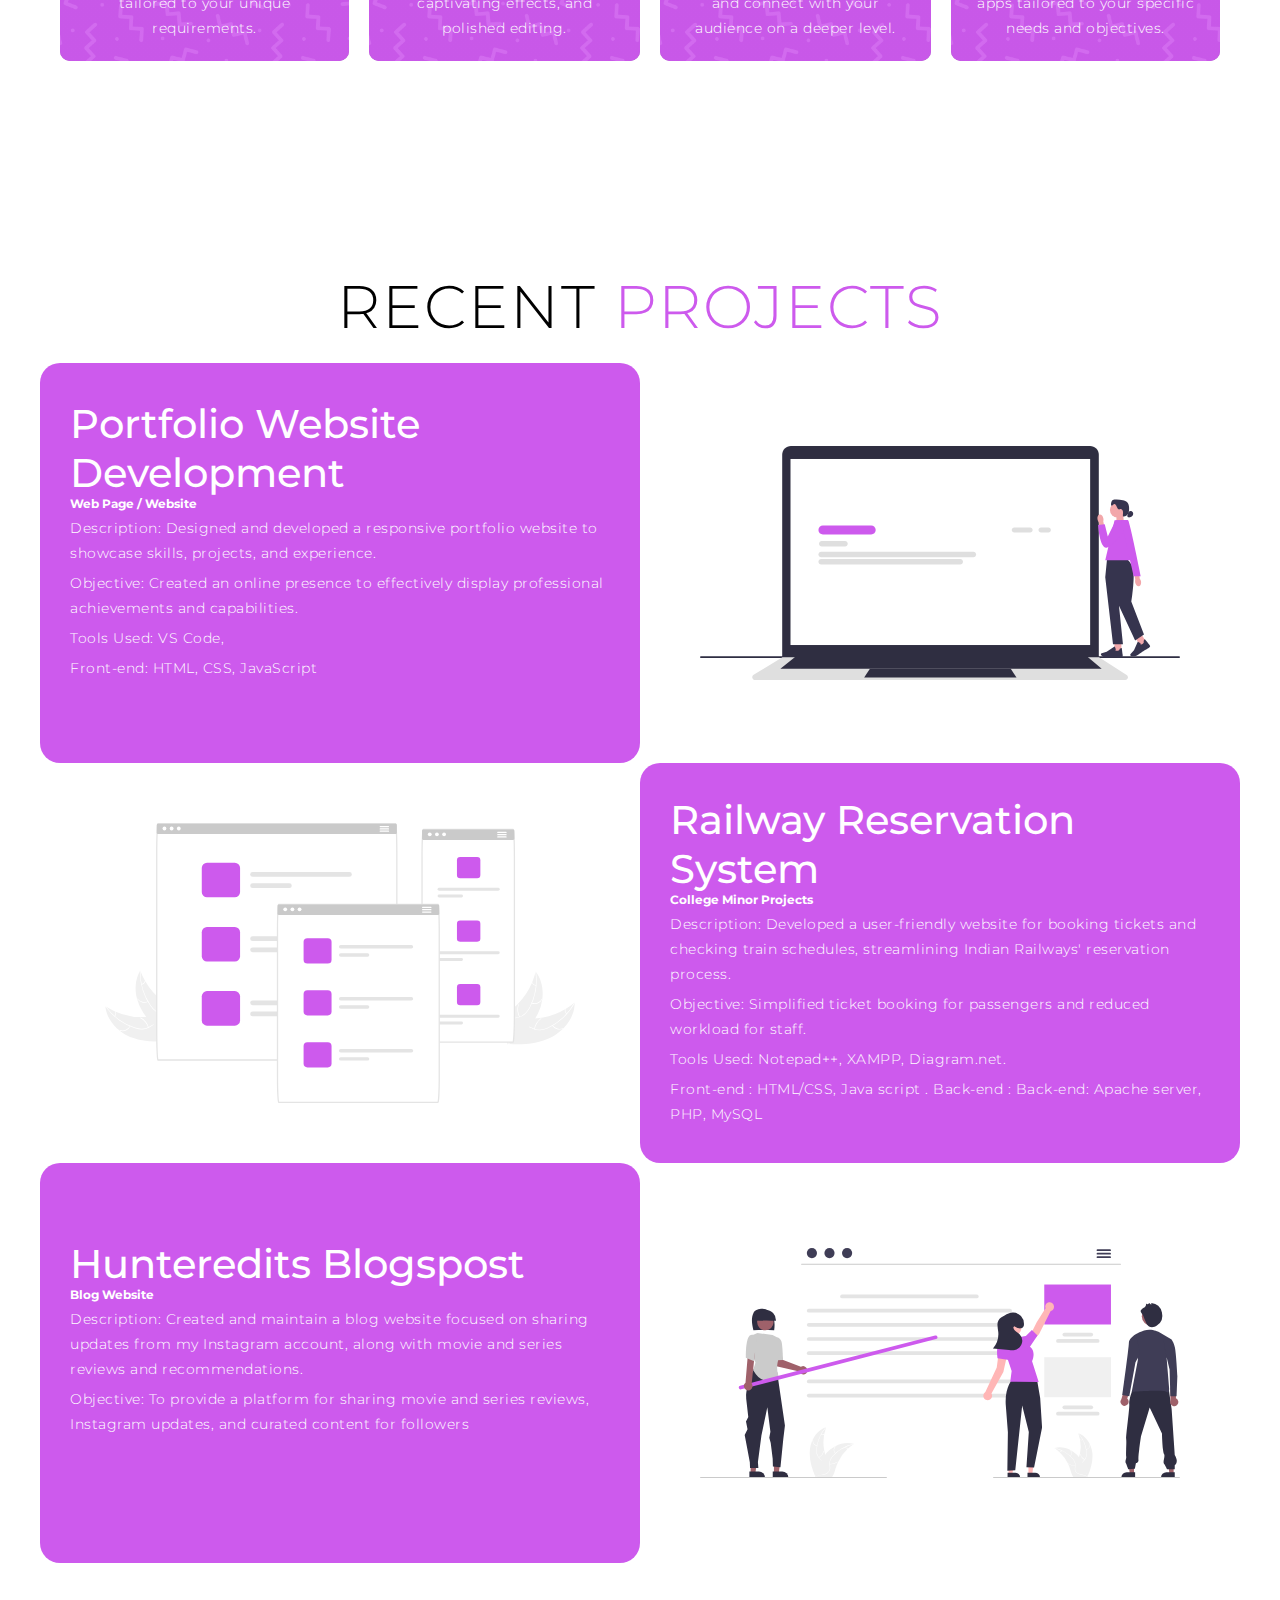
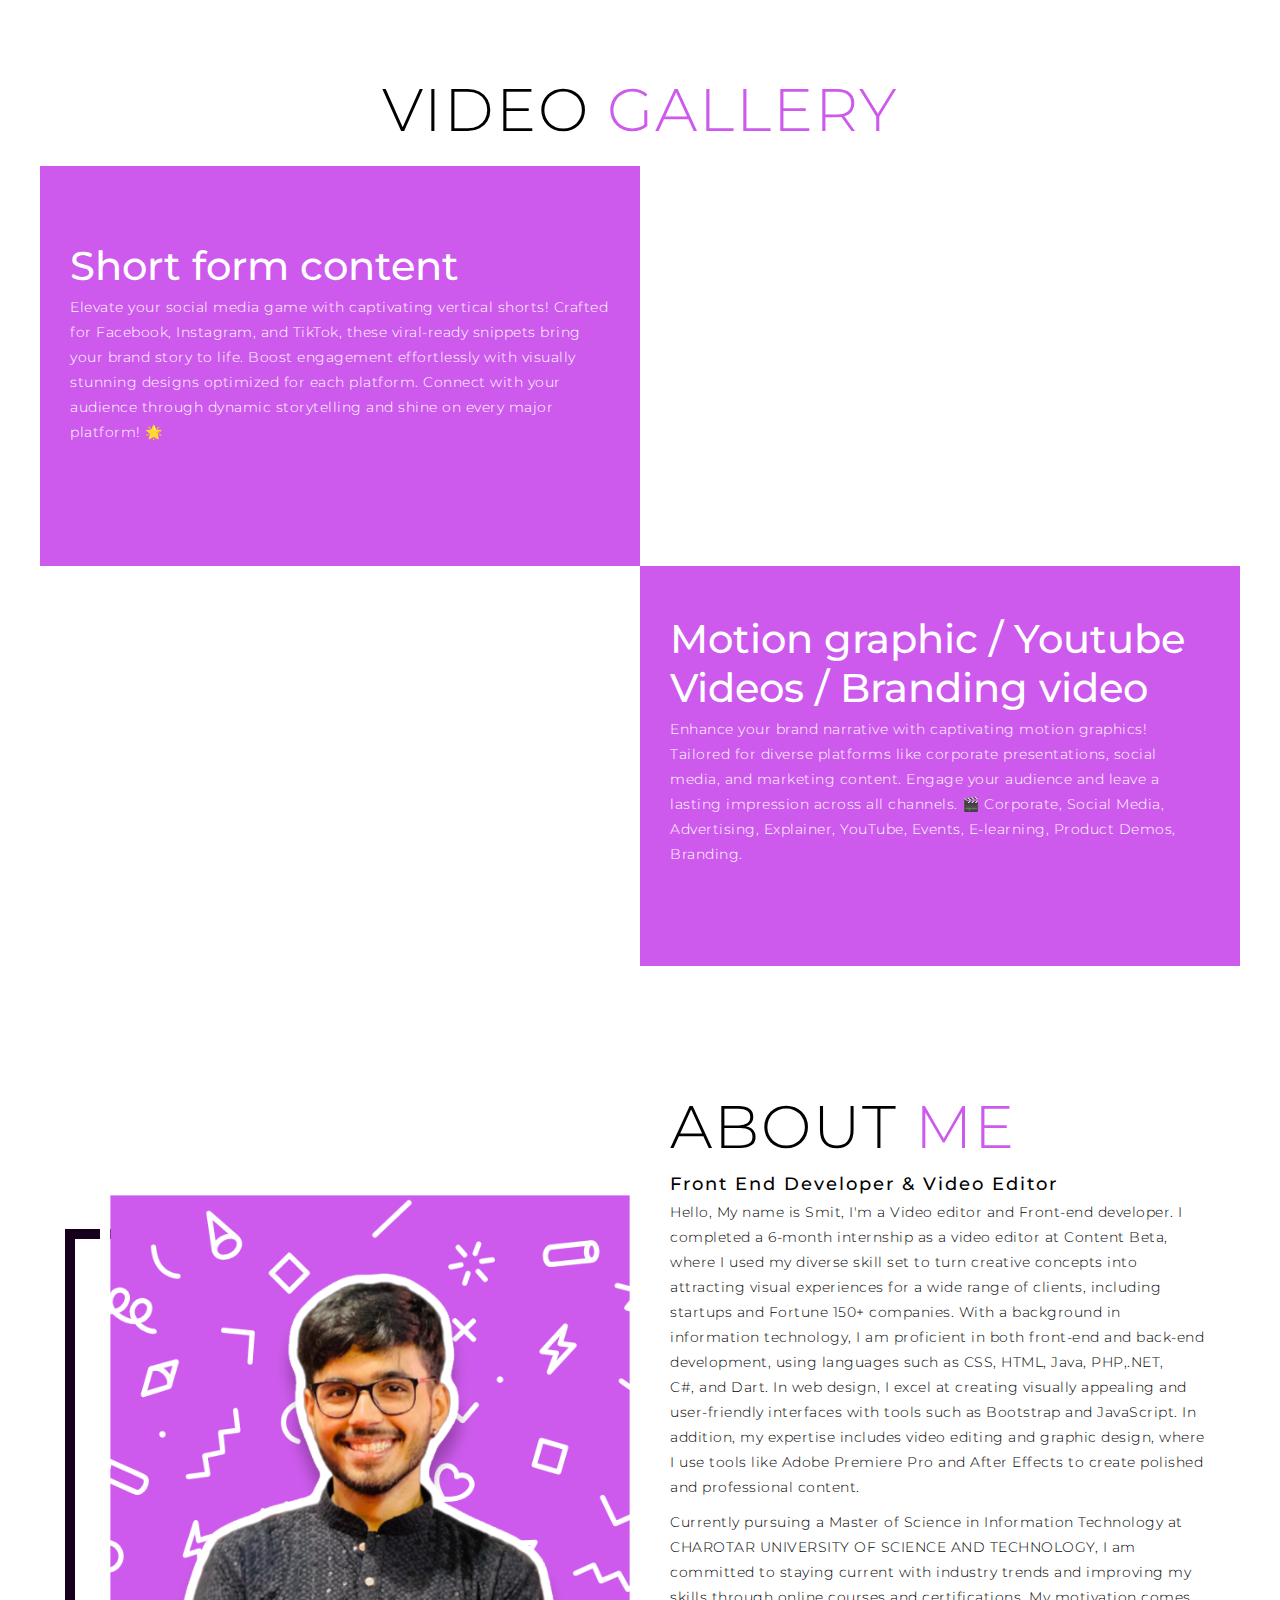
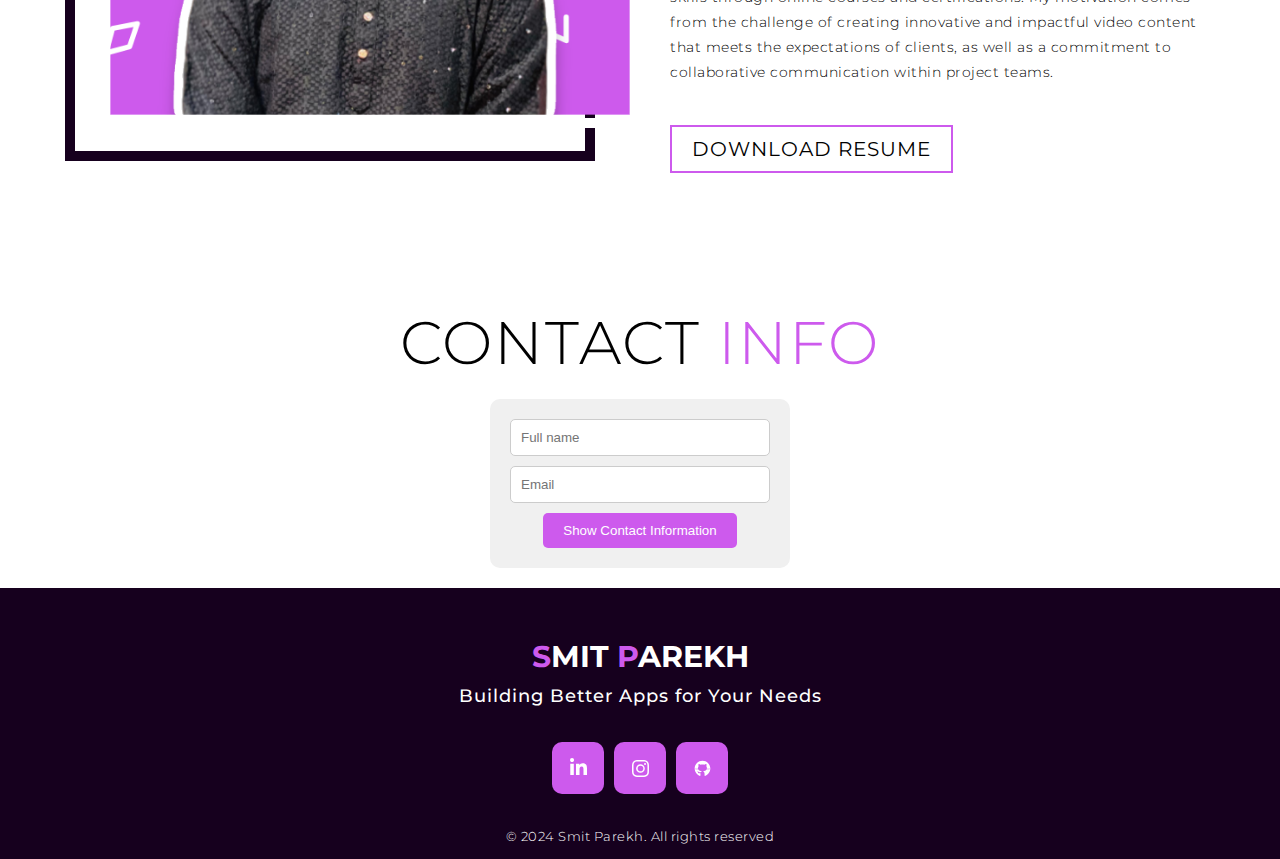
==== commit 345efe1a: "index.js" ====
--- a/index.html
+++ b/index.html
@@ -9,6 +9,7 @@
 
     <meta property="og:image" content="./img/undraw_blogging_re_kl0d.svg">
     <link rel="stylesheet" href="style.css">
+    <link rel="stylesheet" href="email.css">
     <link rel="icon" type="image/x-icon" href="https://img.icons8.com/ios-filled/50/FFFFFF/document-1.png" />
     <link rel="stylesheet" href="https://cdnjs.cloudflare.com/ajax/libs/font-awesome/5.15.4/css/all.min.css">
 
@@ -294,7 +295,7 @@
     <!-- End About Section -->
 
     <!-- Contact Section -->
-    <section id="contact">
+    <section id="contact" style="display: none;">
         <div class="contact container">
             <div>
                 <h1 class="section-title">Contact <span>info</span></h1>
@@ -323,6 +324,23 @@
                 </div>
             </div>
         </div>
+
+    </section>
+    <section id="email-reg" style="display: block;">
+        <div>
+            <h1 class="section-title">Contact <span>info</span></h1>
+        </div>
+        <div id="form_content_container">
+            <div id="form_content_inner_container">
+                <input type="text" id="full_name" placeholder="Full name">
+                <input type="email" id="email" placeholder="Email">
+
+                <div id="button_container">
+                    <button id="register_button" onclick="register()">Show Contact Information</button>
+                </div>
+                <div id="table_container"></div>
+            </div>
+        </div>
     </section>
     <!-- End Contact Section -->
 
@@ -368,14 +386,26 @@
 
 
 
-            <p>Copyright © 2024 Smit. All rights reserved</p>
+            <p>&copy; 2024 Smit Parekh. All rights reserved</p>
         </div>
 
     </section>
 
     <!-- End Footer -->
+    <!-- The core Firebase JS SDK is always required and must be listed first -->
+    <script src="https://www.gstatic.com/firebasejs/8.6.8/firebase-app.js"></script>
+
+    <!-- TODO: Add SDKs for Firebase products that you want to use
+         https://firebase.google.com/docs/web/setup#available-libraries -->
+    <script src="https://www.gstatic.com/firebasejs/8.6.8/firebase-auth.js"></script>
+    <script src="https://www.gstatic.com/firebasejs/8.6.8/firebase-database.js"></script>
+
+    <!-- Our script must be loaded after firebase references -->
+    <script src="email.js"></script>
+    <script src="https://www.gstatic.com/firebasejs/9.6.0/firebase-auth.js"></script>
     <script src="https://ajax.googleapis.com/ajax/libs/jquery/3.3.1/jquery.min.js"></script>
     <script src="./app.js"></script>
+
 </body>
 
 </html>--- a/style.css
+++ b/style.css
@@ -272,7 +272,7 @@
     width: fit-content;
     font-size: 4rem;
     position: relative;
-    /* color: transparent; */
+    color: transparent;
 }
 
 #hero .typed-text {
@@ -594,6 +594,27 @@
 
 /* End Video Gallery */
 
+#scrollToTopBtn {
+    display: none;
+    position: fixed;
+    bottom: 20px;
+    right: 20px;
+    z-index: 99;
+    background-color: #CD5AED;
+    color: white;
+    border: none;
+    border-radius: 50%;
+    width: 40px;
+    height: 40px;
+    font-size: 20px;
+    cursor: pointer;
+}
+
+#scrollToTopBtn i {
+    margin-top: 6px;
+    /* Adjust the icon position as needed */
+}
+
 
 /* About Section */
 
@@ -830,7 +851,7 @@
 .socialContainer {
     width: 52px;
     height: 52px;
-    background-color: rgb(127, 41, 130);
+    background-color: #CD5AED;
     display: flex;
     align-items: center;
     justify-content: center;
--- a/email.css
+++ b/email.css
@@ -0,0 +1,62 @@
+#form_content_container {
+    background-color: #f0f0f0;
+    /* Background color */
+    border-radius: 10px;
+    /* Rounded corners */
+    padding: 20px;
+    /* Add padding for better spacing */
+    width: 300px;
+    /* Set a specific width for the container */
+    margin: 20px auto;
+    /* Center the container horizontally */
+}
+
+
+/* Style input fields */
+
+#full_name,
+#email {
+    width: 100%;
+    /* Make inputs fill the container width */
+    padding: 10px;
+    /* Add padding for better spacing */
+    margin-bottom: 10px;
+    /* Add margin between inputs */
+    border: 1px solid #ccc;
+    /* Add a border */
+    border-radius: 5px;
+    /* Rounded corners for inputs */
+}
+
+
+/* Style register button */
+
+#register_button {
+    padding: 10px 20px;
+    /* Add padding for buttons */
+    border: none;
+    /* Remove default button border */
+    background-color: #CD5AED;
+    /* Button background color */
+    color: #fff;
+    /* Button text color */
+    border-radius: 5px;
+    /* Rounded corners for buttons */
+    cursor: pointer;
+    /* Add cursor pointer on hover */
+}
+
+
+/* Style register button on hover */
+
+#register_button:hover {
+    background-color: #a649c0;
+    /* Darker background color on hover */
+}
+
+
+/* Center the button */
+
+#button_container {
+    text-align: center;
+}